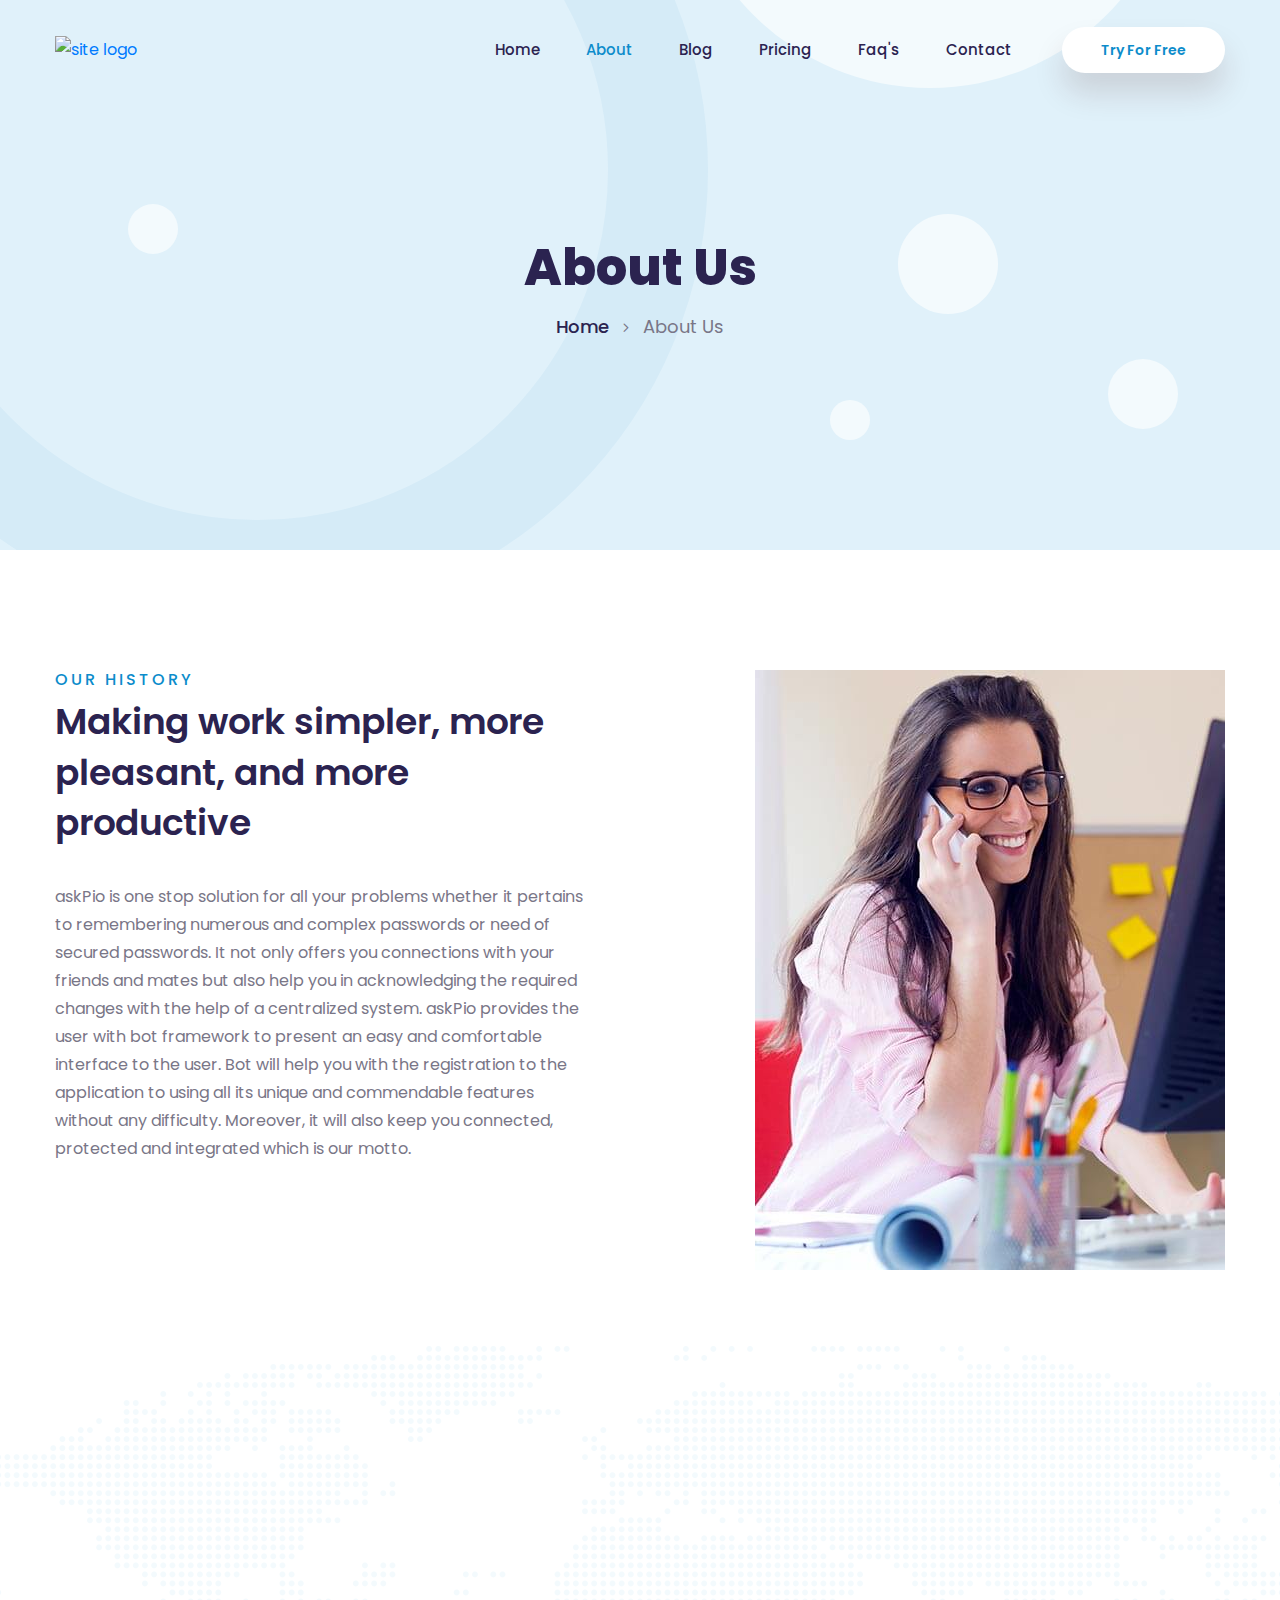
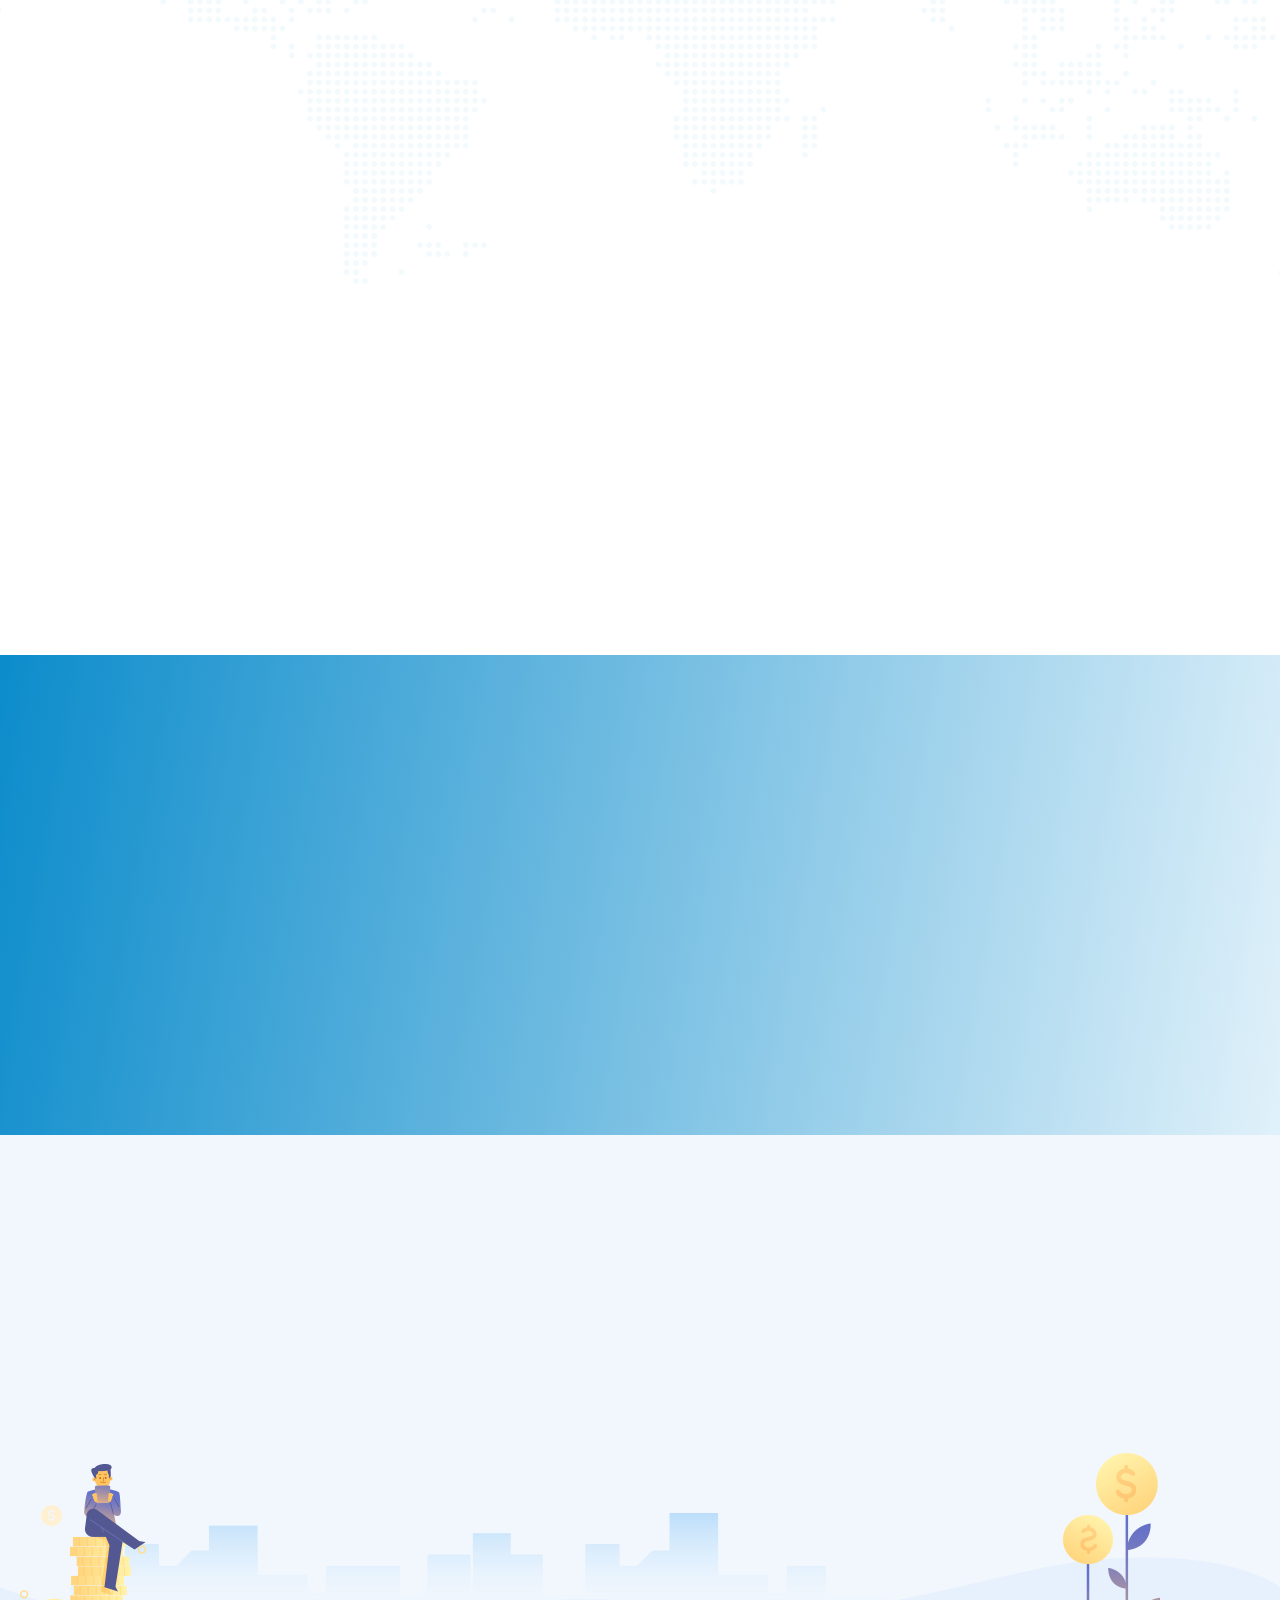
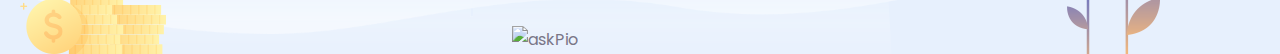
==== about.html @ 8bc13e32 "about page changes" ====
<!DOCTYPE html>
<html lang="en">

<head>
    <meta charset="UTF-8">
    <meta http-equiv="X-UA-Compatible" content="IE=edge">
    <meta name="viewport" content="width=device-width,initial-scale=1,minimum-scale=1,maximum-scale=1">
    <title>askPio  About Us</title>
    <link rel="apple-touch-icon" sizes="57x57" href="https://content.askpio.com/favicon/apple-icon.png">
    <link rel="icon" type="image/png" sizes="192x192" href="https://content.askpio.com/favicon/android-icon-192x192.png">
    <link rel="icon" type="image/png" sizes="32x32" href="https://content.askpio.com/favicon/favicon-32x32.png">
    <link rel="icon" type="image/png" sizes="16x16" href="https://content.askpio.com/favicon/favicon-16x16.png">
    <link rel="stylesheet" href="assets/css/bootstrap.min.css" type="text/css">
    <link rel="stylesheet" href="assets/css/all.min.css" type="text/css">
    <link rel="stylesheet" href="assets/css/swiper.min.css" type="text/css">
    <link rel="stylesheet" href="assets/css/animate.css" type="text/css">
    <link rel="stylesheet" href="assets/css/elegant-icons.min.css" type="text/css">
    <link rel="stylesheet" href="assets/css/simple-line-icons.css" type="text/css">
    <link rel="stylesheet" href="assets/css/app.css" type="text/css">
    <link href="https://fonts.googleapis.com/css?family=Poppins:300,400,500,600,700,800" rel="stylesheet">
</head>

<body id="home-version-1" class="home-version-1" data-style="default"><a href="#main_content" data-type="section-switch" class="return-to-top"><i class="fa fa-chevron-up"></i></a>
    <div class="page-loader">
        <div class="loader">
            <div class="blobs">
                <div class="blob-center"></div>
                <div class="blob"></div>
                <div class="blob"></div>
                <div class="blob"></div>
                <div class="blob"></div>
                <div class="blob"></div>
                <div class="blob"></div>
            </div>
            <svg xmlns="http://www.w3.org/2000/svg" version="1.1">
                <defs>
                    <filter id="goo">
                        <feGaussianBlur in="SourceGraphic" stdDeviation="10" result="blur" />
                        <feColorMatrix in="blur" values="1 0 0 0 0  0 1 0 0 0  0 0 1 0 0  0 0 0 18 -7" result="goo" />
                        <feBlend in="SourceGraphic" in2="goo" />
                    </filter>
                </defs>
            </svg>
        </div>
    </div>
    <div id="main_content">
        <header class="site-header header-dark header_trans-fixed" data-top="992">
            <div class="container">
                <div class="header-inner">
                    <div class="site-mobile-logo">
                        <a href="index.html" class="logo"><img src="https://content.askpio.com/logo/askpio-logo.svg" alt="site logo" class="main-logo"> <img src="https://content.askpio.com/logo/askpio-logo.svg" alt="site logo" class="sticky-logo"></a>
                    </div>
                    <div class="toggle-menu"><span class="bar"></span> <span class="bar"></span> <span class="bar"></span></div>
                    <nav class="site-nav nav-dark">
                        <div class="close-menu"><span>Close</span> <i class="ei ei-icon_close"></i></div>
                        <div class="site-logo">
                            <a href="index.html" class="logo"><img src="https://content.askpio.com/logo/askpio-logo.svg" alt="site logo" class="main-logo"> <img src="https://content.askpio.com/logo/askpio-logo.svg" alt="site logo" class="sticky-logo"></a>
                        </div>
                        <div class="menu-wrapper" data-top="992">
                            <ul class="site-main-menu">                                
                                <li><a href="index.html">Home</a></li>
                                <li><a href="about.html">About</a></li>
                                <li><a href="https://blog.askpio.com/" target="_blank">Blog</a></li>
                                <li><a href="https://app.askpio.com/account/select-edition" target="_blank">Pricing</a></li>
                                <li><a href="faq.html">Faq's</a></li>
                                <li><a href="contact.html">Contact</a></li>
                            </ul>
                            <div class="nav-right"><a href="https://app.askpio.com/account/select-edition" class="nav-btn">Try For Free</a></div>
                        </div>
                    </nav>
                </div>
            </div>
        </header>
        <section class="page-banner">
            <div class="container">
                <div class="page-title-wrapper">
                    <h1 class="page-title">About Us</h1>
                    <ul class="bradcurmed">
                        <li><a href="index.html" rel="noopener noreferrer">Home</a></li>
                        <li>About Us</li>
                    </ul>
                </div>
            </div>
            <svg class="circle" data-parallax='{"x" : -200}' xmlns="http://www.w3.org/2000/svg" xmlns:xlink="http://www.w3.org/1999/xlink" width="950px" height="950px">
                <path fill-rule="evenodd" stroke="rgb(12,140,203)" stroke-width="100px" stroke-linecap="butt" stroke-linejoin="miter" opacity="0.051" fill="none" d="M450.000,50.000 C670.914,50.000 850.000,229.086 850.000,450.000 C850.000,670.914 670.914,850.000 450.000,850.000 C229.086,850.000 50.000,670.914 50.000,450.000 C50.000,229.086 229.086,50.000 450.000,50.000 Z" />
            </svg>
            <ul class="animate-ball">
                <li class="ball"></li>
                <li class="ball"></li>
                <li class="ball"></li>
                <li class="ball"></li>
                <li class="ball"></li>
            </ul>
        </section>
        <section class="about">
            <div class="container">
                <div class="row">
                    <div class="col-lg-7">
                        <div class="about-content">
                            <div class="section-title">
                                <h3 class="sub-title wow pixFadeUp">Our History</h3>
                                <h2 class="title wow pixFadeUp" data-wow-delay="0.3s">Making work simpler, more pleasant, and more productive</h2></div>
                            <p class="description wow pixFadeUp" data-wow-delay="0.4s">askPio is one stop solution for all your problems whether it pertains to remembering numerous and complex passwords or need of secured passwords. It not only offers you connections with your friends and mates but also help you in acknowledging the required changes with the help of a centralized system.
                                askPio provides the user with bot framework to present an easy and comfortable interface to the user. Bot will help you with the registration to the application to using all its unique and commendable features without any difficulty. Moreover, it will also keep you connected, protected and integrated which is our motto. </p>
                        </div>
                    </div>
                    <div class="col-lg-5">
                        <div class="about-thumb wow pixFadeRight" data-wow-delay="0.6s"><img src="assets/img/jpg/about1.jpg" alt="about"></div>
                    </div>
                </div>
            </div>
        </section>
        <section class="countup">
            <div class="bg-map" data-bg-image="assets/img/png/map2.png"></div>
            <div class="container">
                <div class="section-title text-center">
                    <h3 class="sub-title wow pixFadeUp">Fun Facts</h3>
                    <h2 class="title wow pixFadeUp" data-wow-delay="0.2s">We Always try to Understand<br>Users expectation</h2></div>
                <div class="countup-wrapper">
                    <div class="row">
                        <div class="col-lg-3 col-md-6 col-sm-6">
                            <div class="fun-fact wow pixFadeUp" data-wow-delay="0.3s">
                                <div class="counter">
                                    <h4 class="count" data-counter="14">14</h4><span>K+</span></div>
                                <p>Total Download</p>
                            </div>
                        </div>
                        <div class="col-lg-3 col-md-6 col-sm-6">
                            <div class="fun-fact color-two wow pixFadeUp" data-wow-delay="0.5s">
                                <div class="counter">
                                    <h4 class="count" data-counter="13">13</h4><span>M+</span></div>
                                <p>Total Download</p>
                            </div>
                        </div>
                        <div class="col-lg-3 col-md-6 col-sm-6">
                            <div class="fun-fact color-three wow pixFadeUp" data-wow-delay="0.7s">
                                <div class="counter">
                                    <h4 class="count" data-counter="244">244</h4><span>+</span></div>
                                <p>Total Download</p>
                            </div>
                        </div>
                        <div class="col-lg-3 col-md-6 col-sm-6">
                            <div class="fun-fact color-four wow pixFadeUp" data-wow-delay="0.9s">
                                <div class="counter">
                                    <h4 class="count" data-counter="53">53</h4><span>M+</span></div>
                                <p>Total Download</p>
                            </div>
                        </div>
                    </div>
                </div>
                <div class="button-container text-center wow pixFadeUp" data-wow-delay="0.3s"><a href="#" class="pix-btn btn-outline">See All Review</a></div>
            </div>
        </section>
        <section class="brand-logo-ab">
            <div class="section-small text-center">
                <h2 class="title wow pixFadeUp">Trusted Over 2500+ Companies</h2></div>
            <div class="container">
                <div class="swiper-container logo-carousel wow pixFadeUp" id="logo-carousel" data-perpage="6" data-breakpoints='{"1024": {"slidesPerView": 4}, "768": {"slidesPerView": 4}, "620": {"slidesPerView": 3}}'>
                    <div class="swiper-wrapper">
                        <div class="swiper-slide">
                            <div class="brand-logo"><img src="assets/img/png/r1.png" alt="brand"></div>
                        </div>
                        <div class="swiper-slide">
                            <div class="brand-logo"><img src="assets/img/png/r2.png" alt="brand"></div>
                        </div>
                        <div class="swiper-slide">
                            <div class="brand-logo"><img src="assets/img/png/r3.png" alt="brand"></div>
                        </div>
                        <div class="swiper-slide">
                            <div class="brand-logo"><img src="assets/img/png/r4.png" alt="brand"></div>
                        </div>
                        <div class="swiper-slide">
                            <div class="brand-logo"><img src="assets/img/png/r5.png" alt="brand"></div>
                        </div>
                        <div class="swiper-slide">
                            <div class="brand-logo"><img src="assets/img/png/r6.png" alt="brand"></div>
                        </div>
                    </div>
                </div>
            </div>
        </section>
        <section class="newsletter-two" id="newsletter">
           <div class="container">
              <div class="newsletter-content-two text-center wow pixFadeUp">
                 <h2 class="title">Newsletter</h2>
                 <p class="description">Subscribe to our newsletter and never miss story from us!</p>
              </div>
              <form action="#" method="post" class="newsletter-form-two wow pixFadeUp" data-pixsaas="newsletter-subscribe">
                 <div class="newsletter-inner"><input type="email" name="email" class="form-control" id="newsletter-form-email" placeholder="Enter your Email" required> <button type="submit" name="submit" id="newsletter-submit" class="newsletter-submit"><span>Subscribe Now!</span> <i class="fas fa-spinner fa-spin"></i></button></div>
                 <div class="clearfix"></div>
                 <div class="form-result alert">
                    <div class="content"></div>
                 </div>
              </form>
           </div>
           <div class="scroll-circle wow pixFadeUp"><img src="assets/img/png/circle12.png" data-parallax='{"y" : -230}' alt="circle6"></div>
        </section>
        <footer id="footer" class="footer-askpio-service">
           <div class="container">
              <div class="footer-inner wow pixFadeUp">
                 <div class="row">
                    <div class="col-lg-4 col-md-6">
                       <div class="widget footer-widget">
                          <a href="index.html" class="footer-logo"><img src="https://content.askpio.com/logo/askpio-logo.svg" alt="askPio"></a><a href="mailto:info@askPio.com" target="_blank" class="email-info"><span><i class="ei ei-icon_mail_alt"></i>info@askPio.com</span></a>
                          <p class="copyright-text">© 2020 All Rights Reserved Design<br>by <a href="https://www.vineforce.com/" target="blank">Vineforce</a></p>
                          <ul class="footer-social-link">
                             <li><a href="https://www.facebook.com/Askpio-111337873538011" target="_blank"><i class="fab fa-facebook-f"></i></a></li>
                             <li><a href="https://twitter.com/AskPio" target="_blank"><i class="fab fa-twitter"></i></a></li>
                             <!-- <li><a href="#" target="_blank"><i class="fab fa-youtube"></i></a></li> -->
                          </ul>
                       </div>
                    </div>
                    <div class="col-lg-2 col-md-6">
                       <div class="widget footer-widget">
                          <h3 class="widget-title">About Us</h3>
                          <ul class="footer-menu">
                             <li><a href="about.html">About</a></li>
                             <li><a href="contact.html">Contact Us</a></li>
                          </ul>
                       </div>
                    </div>
                    <div class="col-lg-3 col-md-6">
                       <div class="widget footer-widget">
                          <h3 class="widget-title">Solution</h3>
                          <ul class="footer-menu">
                             <li><a href="faq.html">FAQ's</a></li>
                             <li><a href="https://blog.askpio.com/" target="_blank">Blog</a></li>
                          </ul>
                       </div>
                    </div>
                    <div class="col-lg-3 col-md-6">
                       <div class="widget footer-widget">
                          <h3 class="widget-title">Help</h3>
                          <ul class="footer-menu">
                             <li><a href="https://app.askpio.com/account/select-edition" target="_blank">Pricing</a></li>
                             <li><a href="https://app.askpio.com/account/login" target="_blank">Login</a></li>
                          </ul>
                       </div>
                    </div>
                 </div>
              </div>
           </div>
           <div class="footer-bottom-element">
              <ul class="shape-element">
                 <li><img src="assets/img/png/footer1.png" alt="askPio"></li>
                 <li><img src="assets/img/png/footer7.png" alt="askPio"></li>
                 <li><img src="assets/img/png/footer2.png" alt="askPio"></li>
                 <li><img src="https://app.askpio.com/assets/common/images/login-images/right-standing.png" class="w-70" alt="askPio"></li>
                 <li><img src="assets/img/png/footer5.png" alt="askPio"></li>
                 <li><img src="assets/img/png/footer6.png" alt="askPio"></li>
              </ul>
           </div>
        </footer>
    </div>
    <script src="assets/js/jquery.min.js"></script>
    <script src="assets/js/bootstrap.min.js"></script>
    <script src="assets/js/swiper.min.js"></script>
    <script src="assets/js/jquery.appear.js"></script>
    <script src="assets/js/wow.min.js"></script>
    <script src="assets/js/countUp.min.js"></script>
    <script src="assets/js/isotope.pkgd.min.js"></script>
    <script src="assets/js/header.js"></script>
    <script src="assets/js/app.js"></script>
</body>

</html>
---- assets/css/elegant-icons.min.css ----
@font-face{font-family:'ElegantIcons';src:url('../fonts/ElegantIcons746c.eot?d918s8');src:url('../fonts/ElegantIconsd41d.eot?#iefixd918s8') format('embedded-opentype'),url('../fonts/ElegantIcons746c.woff?d918s8') format('woff'),url('../fonts/ElegantIcons746c.ttf?d918s8') format('truetype'),url('../fonts/ElegantIcons746c.svg?d918s8##icomoon') format('svg');font-weight:normal;font-style:normal}.ei{font-family:"ElegantIcons";font-style:normal;font-variant:normal;font-weight:normal;line-height:1;speak:none;text-transform:none}.ei-arrow_up::before,.ei-icon_arrow_up::before{content:'\21'}.ei-arrow_down::before,.ei-icon_arrow_down::before{content:'\22'}.ei-arrow_left::before,.ei-icon_arrow_left::before{content:'\23'}.ei-arrow_right::before,.ei-icon_arrow_right::before{content:'\24'}.ei-arrow_left-up::before,.ei-icon_arrow_left-up::before{content:'\25'}.ei-arrow_right-up::before,.ei-icon_arrow_right-up::before{content:'\26'}.ei-arrow_right-down::before,.ei-icon_arrow_right-down::before{content:'\27'}.ei-arrow_left-down::before,.ei-icon_arrow_left-down::before{content:'\28'}.ei-arrow-up-down::before,.ei-icon_arrow-up-down::before{content:'\29'}.ei-arrow_up-down_alt::before,.ei-icon_arrow_up-down_alt::before{content:'\2a'}.ei-arrow_left-right_alt::before,.ei-icon_arrow_left-right_alt::before{content:'\2b'}.ei-arrow_left-right::before,.ei-icon_arrow_left-right::before{content:'\2c'}.ei-arrow_expand_alt2::before,.ei-icon_arrow_expand_alt2::before{content:'\2d'}.ei-arrow_expand_alt::before,.ei-icon_arrow_expand_alt::before{content:'\2e'}.ei-arrow_condense::before,.ei-icon_arrow_condense::before{content:'\2f'}.ei-arrow_expand::before,.ei-icon_arrow_expand::before{content:'\30'}.ei-arrow_move::before,.ei-icon_arrow_move::before{content:'\31'}.ei-arrow_carrot-up::before,.ei-icon_arrow_carrot-up::before{content:'\32'}.ei-arrow_carrot-down::before,.ei-icon_arrow_carrot-down::before{content:'\33'}.ei-arrow_carrot-left::before,.ei-icon_arrow_carrot-left::before{content:'\34'}.ei-arrow_carrot-right::before,.ei-icon_arrow_carrot-right::before{content:'\35'}.ei-arrow_carrot-2up::before,.ei-icon_arrow_carrot-2up::before{content:'\36'}.ei-arrow_carrot-2down::before,.ei-icon_arrow_carrot-2down::before{content:'\37'}.ei-arrow_carrot-2left::before,.ei-icon_arrow_carrot-2left::before{content:'\38'}.ei-arrow_carrot-2right::before,.ei-icon_arrow_carrot-2right::before{content:'\39'}.ei-arrow_carrot-up_alt2::before,.ei-icon_arrow_carrot-up_alt2::before{content:'\3a'}.ei-arrow_carrot-down_alt2::before,.ei-icon_arrow_carrot-down_alt2::before{content:'\3b'}.ei-arrow_carrot-left_alt2::before,.ei-icon_arrow_carrot-left_alt2::before{content:'\3c'}.ei-arrow_carrot-right_alt2::before,.ei-icon_arrow_carrot-right_alt2::before{content:'\3d'}.ei-arrow_carrot-2up_alt2::before,.ei-icon_arrow_carrot-2up_alt2::before{content:'\3e'}.ei-arrow_carrot-2down_alt2::before,.ei-icon_arrow_carrot-2down_alt2::before{content:'\3f'}.ei-arrow_carrot-2left_alt2::before,.ei-icon_arrow_carrot-2left_alt2::before{content:'\40'}.ei-arrow_carrot-2right_alt2::before,.ei-icon_arrow_carrot-2right_alt2::before{content:'\41'}.ei-arrow_triangle-up::before,.ei-icon_arrow_triangle-up::before{content:'\42'}.ei-arrow_triangle-down::before,.ei-icon_arrow_triangle-down::before{content:'\43'}.ei-arrow_triangle-left::before,.ei-icon_arrow_triangle-left::before{content:'\44'}.ei-arrow_triangle-right::before,.ei-icon_arrow_triangle-right::before{content:'\45'}.ei-arrow_triangle-up_alt2::before,.ei-icon_arrow_triangle-up_alt2::before{content:'\46'}.ei-arrow_triangle-down_alt2::before,.ei-icon_arrow_triangle-down_alt2::before{content:'\47'}.ei-arrow_triangle-left_alt2::before,.ei-icon_arrow_triangle-left_alt2::before{content:'\48'}.ei-arrow_triangle-right_alt2::before,.ei-icon_arrow_triangle-right_alt2::before{content:'\49'}.ei-arrow_back::before,.ei-icon_arrow_back::before{content:'\4a'}.ei-minus-06::before,.ei-icon_minus-06::before{content:'\4b'}.ei-plus::before,.ei-icon_plus::before{content:'\4c'}.ei-close::before,.ei-icon_close::before{content:'\4d'}.ei-check::before,.ei-icon_check::before{content:'\4e'}.ei-minus_alt2::before,.ei-icon_minus_alt2::before{content:'\4f'}.ei-plus_alt2::before,.ei-icon_plus_alt2::before{content:'\50'}.ei-close_alt2::before,.ei-icon_close_alt2::before{content:'\51'}.ei-check_alt2::before,.ei-icon_check_alt2::before{content:'\52'}.ei-zoom-out_alt::before,.ei-icon_zoom-out_alt::before{content:'\53'}.ei-zoom-in_alt::before,.ei-icon_zoom-in_alt::before{content:'\54'}.ei-search::before,.ei-icon_search::before{content:'\55'}.ei-box-empty::before,.ei-icon_box-empty::before{content:'\56'}.ei-box-selected::before,.ei-icon_box-selected::before{content:'\57'}.ei-minus-box::before,.ei-icon_minus-box::before{content:'\58'}.ei-plus-box::before,.ei-icon_plus-box::before{content:'\59'}.ei-box-checked::before,.ei-icon_box-checked::before{content:'\5a'}.ei-circle-empty::before,.ei-icon_circle-empty::before{content:'\5b'}.ei-circle-slelected::before,.ei-icon_circle-slelected::before{content:'\5c'}.ei-circle-selected::before,.ei-icon_circle-selected::before{content:'\5c'}.ei-stop_alt2::before,.ei-icon_stop_alt2::before{content:'\5d'}.ei-stop::before,.ei-icon_stop::before{content:'\5e'}.ei-pause_alt2::before,.ei-icon_pause_alt2::before{content:'\5f'}.ei-pause::before,.ei-icon_pause::before{content:'\60'}.ei-menu::before,.ei-icon_menu::before{content:'\61'}.ei-menu-square_alt2::before,.ei-icon_menu-square_alt2::before{content:'\62'}.ei-menu-circle_alt2::before,.ei-icon_menu-circle_alt2::before{content:'\63'}.ei-ul::before,.ei-icon_ul::before{content:'\64'}.ei-ol::before,.ei-icon_ol::before{content:'\65'}.ei-adjust-horiz::before,.ei-icon_adjust-horiz::before{content:'\66'}.ei-adjust-vert::before,.ei-icon_adjust-vert::before{content:'\67'}.ei-document_alt::before,.ei-icon_document_alt::before{content:'\68'}.ei-documents_alt::before,.ei-icon_documents_alt::before{content:'\69'}.ei-pencil::before,.ei-icon_pencil::before{content:'\6a'}.ei-pencil-edit_alt::before,.ei-icon_pencil-edit_alt::before{content:'\6b'}.ei-pencil-edit::before,.ei-icon_pencil-edit::before{content:'\6c'}.ei-folder-alt::before,.ei-icon_folder-alt::before{content:'\6d'}.ei-folder-open_alt::before,.ei-icon_folder-open_alt::before{content:'\6e'}.ei-folder-add_alt::before,.ei-icon_folder-add_alt::before{content:'\6f'}.ei-info_alt::before,.ei-icon_info_alt::before{content:'\70'}.ei-error-oct_alt::before,.ei-icon_error-oct_alt::before{content:'\71'}.ei-error-circle_alt::before,.ei-icon_error-circle_alt::before{content:'\72'}.ei-error-triangle_alt::before,.ei-icon_error-triangle_alt::before{content:'\73'}.ei-question_alt2::before,.ei-icon_question_alt2::before{content:'\74'}.ei-question::before,.ei-icon_question::before{content:'\75'}.ei-comment_alt::before,.ei-icon_comment_alt::before{content:'\76'}.ei-chat_alt::before,.ei-icon_chat_alt::before{content:'\77'}.ei-vol-mute_alt::before,.ei-icon_vol-mute_alt::before{content:'\78'}.ei-volume-low_alt::before,.ei-icon_volume-low_alt::before{content:'\79'}.ei-volume-high_alt::before,.ei-icon_volume-high_alt::before{content:'\7a'}.ei-quotations::before,.ei-icon_quotations::before{content:'\7b'}.ei-quotations_alt2::before,.ei-icon_quotations_alt2::before{content:'\7c'}.ei-clock_alt::before,.ei-icon_clock_alt::before{content:'\7d'}.ei-lock_alt::before,.ei-icon_lock_alt::before{content:'\7e'}.ei-lock-open_alt::before,.ei-icon_lock-open_alt::before{content:'\e000'}.ei-key_alt::before,.ei-icon_key_alt::before{content:'\e001'}.ei-cloud_alt::before,.ei-icon_cloud_alt::before{content:'\e002'}.ei-cloud-upload_alt::before,.ei-icon_cloud-upload_alt::before{content:'\e003'}.ei-cloud-download_alt::before,.ei-icon_cloud-download_alt::before{content:'\e004'}.ei-image::before,.ei-icon_image::before{content:'\e005'}.ei-images::before,.ei-icon_images::before{content:'\e006'}.ei-lightbulb_alt::before,.ei-icon_lightbulb_alt::before{content:'\e007'}.ei-gift_alt::before,.ei-icon_gift_alt::before{content:'\e008'}.ei-house_alt::before,.ei-icon_house_alt::before{content:'\e009'}.ei-genius::before,.ei-icon_genius::before{content:'\e00a'}.ei-mobile::before,.ei-icon_mobile::before{content:'\e00b'}.ei-tablet::before,.ei-icon_tablet::before{content:'\e00c'}.ei-laptop::before,.ei-icon_laptop::before{content:'\e00d'}.ei-desktop::before,.ei-icon_desktop::before{content:'\e00e'}.ei-camera_alt::before,.ei-icon_camera_alt::before{content:'\e00f'}.ei-mail_alt::before,.ei-icon_mail_alt::before{content:'\e010'}.ei-cone_alt::before,.ei-icon_cone_alt::before{content:'\e011'}.ei-ribbon_alt::before,.ei-icon_ribbon_alt::before{content:'\e012'}.ei-bag_alt::before,.ei-icon_bag_alt::before{content:'\e013'}.ei-creditcard::before,.ei-icon_creditcard::before{content:'\e014'}.ei-cart_alt::before,.ei-icon_cart_alt::before{content:'\e015'}.ei-paperclip::before,.ei-icon_paperclip::before{content:'\e016'}.ei-tag_alt::before,.ei-icon_tag_alt::before{content:'\e017'}.ei-tags_alt::before,.ei-icon_tags_alt::before{content:'\e018'}.ei-trash_alt::before,.ei-icon_trash_alt::before{content:'\e019'}.ei-cursor_alt::before,.ei-icon_cursor_alt::before{content:'\e01a'}.ei-mic_alt::before,.ei-icon_mic_alt::before{content:'\e01b'}.ei-compass_alt::before,.ei-icon_compass_alt::before{content:'\e01c'}.ei-pin_alt::before,.ei-icon_pin_alt::before{content:'\e01d'}.ei-pushpin_alt::before,.ei-icon_pushpin_alt::before{content:'\e01e'}.ei-map_alt::before,.ei-icon_map_alt::before{content:'\e01f'}.ei-drawer_alt::before,.ei-icon_drawer_alt::before{content:'\e020'}.ei-toolbox_alt::before,.ei-icon_toolbox_alt::before{content:'\e021'}.ei-book_alt::before,.ei-icon_book_alt::before{content:'\e022'}.ei-calendar::before,.ei-icon_calendar::before{content:'\e023'}.ei-film::before,.ei-icon_film::before{content:'\e024'}.ei-table::before,.ei-icon_table::before{content:'\e025'}.ei-contacts_alt::before,.ei-icon_contacts_alt::before{content:'\e026'}.ei-headphones::before,.ei-icon_headphones::before{content:'\e027'}.ei-lifesaver::before,.ei-icon_lifesaver::before{content:'\e028'}.ei-piechart::before,.ei-icon_piechart::before{content:'\e029'}.ei-refresh::before,.ei-icon_refresh::before{content:'\e02a'}.ei-link_alt::before,.ei-icon_link_alt::before{content:'\e02b'}.ei-link::before,.ei-icon_link::before{content:'\e02c'}.ei-loading::before,.ei-icon_loading::before{content:'\e02d'}.ei-blocked::before,.ei-icon_blocked::before{content:'\e02e'}.ei-archive_alt::before,.ei-icon_archive_alt::before{content:'\e02f'}.ei-heart_alt::before,.ei-icon_heart_alt::before{content:'\e030'}.ei-star_alt::before,.ei-icon_star_alt::before{content:'\e031'}.ei-star-half_alt::before,.ei-icon_star-half_alt::before{content:'\e032'}.ei-star::before,.ei-icon_star::before{content:'\e033'}.ei-star-half::before,.ei-icon_star-half::before{content:'\e034'}.ei-tools::before,.ei-icon_tools::before{content:'\e035'}.ei-tool::before,.ei-icon_tool::before{content:'\e036'}.ei-cog::before,.ei-icon_cog::before{content:'\e037'}.ei-cogs::before,.ei-icon_cogs::before{content:'\e038'}.ei-arrow_up_alt::before,.ei-icon_arrow_up_alt::before{content:'\e039'}.ei-arrow_down_alt::before,.ei-icon_arrow_down_alt::before{content:'\e03a'}.ei-arrow_left_alt::before,.ei-icon_arrow_left_alt::before{content:'\e03b'}.ei-arrow_right_alt::before,.ei-icon_arrow_right_alt::before{content:'\e03c'}.ei-arrow_left-up_alt::before,.ei-icon_arrow_left-up_alt::before{content:'\e03d'}.ei-arrow_right-up_alt::before,.ei-icon_arrow_right-up_alt::before{content:'\e03e'}.ei-arrow_right-down_alt::before,.ei-icon_arrow_right-down_alt::before{content:'\e03f'}.ei-arrow_left-down_alt::before,.ei-icon_arrow_left-down_alt::before{content:'\e040'}.ei-arrow_condense_alt::before,.ei-icon_arrow_condense_alt::before{content:'\e041'}.ei-arrow_expand_alt3::before,.ei-icon_arrow_expand_alt3::before{content:'\e042'}.ei-arrow_carrot_up_alt::before,.ei-icon_arrow_carrot_up_alt::before{content:'\e043'}.ei-arrow_carrot-down_alt::before,.ei-icon_arrow_carrot-down_alt::before{content:'\e044'}.ei-arrow_carrot-left_alt::before,.ei-icon_arrow_carrot-left_alt::before{content:'\e045'}.ei-arrow_carrot-right_alt::before,.ei-icon_arrow_carrot-right_alt::before{content:'\e046'}.ei-arrow_carrot-2up_alt::before,.ei-icon_arrow_carrot-2up_alt::before{content:'\e047'}.ei-arrow_carrot-2dwnn_alt::before,.ei-icon_arrow_carrot-2dwnn_alt::before{content:'\e048'}.ei-arrow_carrot-2left_alt::before,.ei-icon_arrow_carrot-2left_alt::before{content:'\e049'}.ei-arrow_carrot-2right_alt::before,.ei-icon_arrow_carrot-2right_alt::before{content:'\e04a'}.ei-arrow_triangle-up_alt::before,.ei-icon_arrow_triangle-up_alt::before{content:'\e04b'}.ei-arrow_triangle-down_alt::before,.ei-icon_arrow_triangle-down_alt::before{content:'\e04c'}.ei-arrow_triangle-left_alt::before,.ei-icon_arrow_triangle-left_alt::before{content:'\e04d'}.ei-arrow_triangle-right_alt::before,.ei-icon_arrow_triangle-right_alt::before{content:'\e04e'}.ei-minus_alt::before,.ei-icon_minus_alt::before{content:'\e04f'}.ei-plus_alt::before,.ei-icon_plus_alt::before{content:'\e050'}.ei-close_alt::before,.ei-icon_close_alt::before{content:'\e051'}.ei-check_alt::before,.ei-icon_check_alt::before{content:'\e052'}.ei-zoom-out::before,.ei-icon_zoom-out::before{content:'\e053'}.ei-zoom-in::before,.ei-icon_zoom-in::before{content:'\e054'}.ei-stop_alt::before,.ei-icon_stop_alt::before{content:'\e055'}.ei-menu-square_alt::before,.ei-icon_menu-square_alt::before{content:'\e056'}.ei-menu-circle_alt::before,.ei-icon_menu-circle_alt::before{content:'\e057'}.ei-document::before,.ei-icon_document::before{content:'\e058'}.ei-documents::before,.ei-icon_documents::before{content:'\e059'}.ei-pencil_alt::before,.ei-icon_pencil_alt::before{content:'\e05a'}.ei-folder::before,.ei-icon_folder::before{content:'\e05b'}.ei-folder-open::before,.ei-icon_folder-open::before{content:'\e05c'}.ei-folder-add::before,.ei-icon_folder-add::before{content:'\e05d'}.ei-folder_upload::before,.ei-icon_folder_upload::before{content:'\e05e'}.ei-folder_download::before,.ei-icon_folder_download::before{content:'\e05f'}.ei-info::before,.ei-icon_info::before{content:'\e060'}.ei-error-circle::before,.ei-icon_error-circle::before{content:'\e061'}.ei-error-oct::before,.ei-icon_error-oct::before{content:'\e062'}.ei-error-triangle::before,.ei-icon_error-triangle::before{content:'\e063'}.ei-question_alt::before,.ei-icon_question_alt::before{content:'\e064'}.ei-comment::before,.ei-icon_comment::before{content:'\e065'}.ei-chat::before,.ei-icon_chat::before{content:'\e066'}.ei-vol-mute::before,.ei-icon_vol-mute::before{content:'\e067'}.ei-volume-low::before,.ei-icon_volume-low::before{content:'\e068'}.ei-volume-high::before,.ei-icon_volume-high::before{content:'\e069'}.ei-quotations_alt::before,.ei-icon_quotations_alt::before{content:'\e06a'}.ei-clock::before,.ei-icon_clock::before{content:'\e06b'}.ei-lock::before,.ei-icon_lock::before{content:'\e06c'}.ei-lock-open::before,.ei-icon_lock-open::before{content:'\e06d'}.ei-key::before,.ei-icon_key::before{content:'\e06e'}.ei-cloud::before,.ei-icon_cloud::before{content:'\e06f'}.ei-cloud-upload::before,.ei-icon_cloud-upload::before{content:'\e070'}.ei-cloud-download::before,.ei-icon_cloud-download::before{content:'\e071'}.ei-lightbulb::before,.ei-icon_lightbulb::before{content:'\e072'}.ei-gift::before,.ei-icon_gift::before{content:'\e073'}.ei-house::before,.ei-icon_house::before{content:'\e074'}.ei-camera::before,.ei-icon_camera::before{content:'\e075'}.ei-mail::before,.ei-icon_mail::before{content:'\e076'}.ei-cone::before,.ei-icon_cone::before{content:'\e077'}.ei-ribbon::before,.ei-icon_ribbon::before{content:'\e078'}.ei-bag::before,.ei-icon_bag::before{content:'\e079'}.ei-cart::before,.ei-icon_cart::before{content:'\e07a'}.ei-tag::before,.ei-icon_tag::before{content:'\e07b'}.ei-tags::before,.ei-icon_tags::before{content:'\e07c'}.ei-trash::before,.ei-icon_trash::before{content:'\e07d'}.ei-cursor::before,.ei-icon_cursor::before{content:'\e07e'}.ei-mic::before,.ei-icon_mic::before{content:'\e07f'}.ei-compass::before,.ei-icon_compass::before{content:'\e080'}.ei-pin::before,.ei-icon_pin::before{content:'\e081'}.ei-pushpin::before,.ei-icon_pushpin::before{content:'\e082'}.ei-map::before,.ei-icon_map::before{content:'\e083'}.ei-drawer::before,.ei-icon_drawer::before{content:'\e084'}.ei-toolbox::before,.ei-icon_toolbox::before{content:'\e085'}.ei-book::before,.ei-icon_book::before{content:'\e086'}.ei-contacts::before,.ei-icon_contacts::before{content:'\e087'}.ei-archive::before,.ei-icon_archive::before{content:'\e088'}.ei-heart::before,.ei-icon_heart::before{content:'\e089'}.ei-profile::before,.ei-icon_profile::before{content:'\e08a'}.ei-group::before,.ei-icon_group::before{content:'\e08b'}.ei-grid-2x2::before,.ei-icon_grid-2x2::before{content:'\e08c'}.ei-grid-3x3::before,.ei-icon_grid-3x3::before{content:'\e08d'}.ei-music::before,.ei-icon_music::before{content:'\e08e'}.ei-pause_alt::before,.ei-icon_pause_alt::before{content:'\e08f'}.ei-phone::before,.ei-icon_phone::before{content:'\e090'}.ei-upload::before,.ei-icon_upload::before{content:'\e091'}.ei-download::before,.ei-icon_download::before{content:'\e092'}.ei-social_facebook::before,.ei-icon_social_facebook::before{content:'\e093'}.ei-social_twitter::before,.ei-icon_social_twitter::before{content:'\e094'}.ei-social_pinterest::before,.ei-icon_social_pinterest::before{content:'\e095'}.ei-social_googleplus::before,.ei-icon_social_googleplus::before{content:'\e096'}.ei-social_tumblr::before,.ei-icon_social_tumblr::before{content:'\e097'}.ei-social_tumbleupon::before,.ei-icon_social_tumbleupon::before{content:'\e098'}.ei-social_wordpress::before,.ei-icon_social_wordpress::before{content:'\e099'}.ei-social_instagram::before,.ei-icon_social_instagram::before{content:'\e09a'}.ei-social_dribbble::before,.ei-icon_social_dribbble::before{content:'\e09b'}.ei-social_vimeo::before,.ei-icon_social_vimeo::before{content:'\e09c'}.ei-social_linkedin::before,.ei-icon_social_linkedin::before{content:'\e09d'}.ei-social_rss::before,.ei-icon_social_rss::before{content:'\e09e'}.ei-social_deviantart::before,.ei-icon_social_deviantart::before{content:'\e09f'}.ei-social_share::before,.ei-icon_social_share::before{content:'\e0a0'}.ei-social_myspace::before,.ei-icon_social_myspace::before{content:'\e0a1'}.ei-social_skype::before,.ei-icon_social_skype::before{content:'\e0a2'}.ei-social_youtube::before,.ei-icon_social_youtube::before{content:'\e0a3'}.ei-social_picassa::before,.ei-icon_social_picassa::before{content:'\e0a4'}.ei-social_googledrive::before,.ei-icon_social_googledrive::before{content:'\e0a5'}.ei-social_flickr::before,.ei-icon_social_flickr::before{content:'\e0a6'}.ei-social_blogger::before,.ei-icon_social_blogger::before{content:'\e0a7'}.ei-social_spotify::before,.ei-icon_social_spotify::before{content:'\e0a8'}.ei-social_delicious::before,.ei-icon_social_delicious::before{content:'\e0a9'}.ei-social_facebook_circle::before,.ei-icon_social_facebook_circle::before{content:'\e0aa'}.ei-social_twitter_circle::before,.ei-icon_social_twitter_circle::before{content:'\e0ab'}.ei-social_pinterest_circle::before,.ei-icon_social_pinterest_circle::before{content:'\e0ac'}.ei-social_googleplus_circle::before,.ei-icon_social_googleplus_circle::before{content:'\e0ad'}.ei-social_tumblr_circle::before,.ei-icon_social_tumblr_circle::before{content:'\e0ae'}.ei-social_stumbleupon_circle::before,.ei-icon_social_stumbleupon_circle::before{content:'\e0af'}.ei-social_wordpress_circle::before,.ei-icon_social_wordpress_circle::before{content:'\e0b0'}.ei-social_instagram_circle::before,.ei-icon_social_instagram_circle::before{content:'\e0b1'}.ei-social_dribbble_circle::before,.ei-icon_social_dribbble_circle::before{content:'\e0b2'}.ei-social_vimeo_circle::before,.ei-icon_social_vimeo_circle::before{content:'\e0b3'}.ei-social_linkedin_circle::before,.ei-icon_social_linkedin_circle::before{content:'\e0b4'}.ei-social_rss_circle::before,.ei-icon_social_rss_circle::before{content:'\e0b5'}.ei-social_deviantart_circle::before,.ei-icon_social_deviantart_circle::before{content:'\e0b6'}.ei-social_share_circle::before,.ei-icon_social_share_circle::before{content:'\e0b7'}.ei-social_myspace_circle::before,.ei-icon_social_myspace_circle::before{content:'\e0b8'}.ei-social_skype_circle::before,.ei-icon_social_skype_circle::before{content:'\e0b9'}.ei-social_youtube_circle::before,.ei-icon_social_youtube_circle::before{content:'\e0ba'}.ei-social_picassa_circle::before,.ei-icon_social_picassa_circle::before{content:'\e0bb'}.ei-social_googledrive_alt2::before,.ei-icon_social_googledrive_alt2::before{content:'\e0bc'}.ei-social_flickr_circle::before,.ei-icon_social_flickr_circle::before{content:'\e0bd'}.ei-social_blogger_circle::before,.ei-icon_social_blogger_circle::before{content:'\e0be'}.ei-social_spotify_circle::before,.ei-icon_social_spotify_circle::before{content:'\e0bf'}.ei-social_delicious_circle::before,.ei-icon_social_delicious_circle::before{content:'\e0c0'}.ei-social_facebook_square::before,.ei-icon_social_facebook_square::before{content:'\e0c1'}.ei-social_twitter_square::before,.ei-icon_social_twitter_square::before{content:'\e0c2'}.ei-social_pinterest_square::before,.ei-icon_social_pinterest_square::before{content:'\e0c3'}.ei-social_googleplus_square::before,.ei-icon_social_googleplus_square::before{content:'\e0c4'}.ei-social_tumblr_square::before,.ei-icon_social_tumblr_square::before{content:'\e0c5'}.ei-social_stumbleupon_square::before,.ei-icon_social_stumbleupon_square::before{content:'\e0c6'}.ei-social_wordpress_square::before,.ei-icon_social_wordpress_square::before{content:'\e0c7'}.ei-social_instagram_square::before,.ei-icon_social_instagram_square::before{content:'\e0c8'}.ei-social_dribbble_square::before,.ei-icon_social_dribbble_square::before{content:'\e0c9'}.ei-social_vimeo_square::before,.ei-icon_social_vimeo_square::before{content:'\e0ca'}.ei-social_linkedin_square::before,.ei-icon_social_linkedin_square::before{content:'\e0cb'}.ei-social_rss_square::before,.ei-icon_social_rss_square::before{content:'\e0cc'}.ei-social_deviantart_square::before,.ei-icon_social_deviantart_square::before{content:'\e0cd'}.ei-social_share_square::before,.ei-icon_social_share_square::before{content:'\e0ce'}.ei-social_myspace_square::before,.ei-icon_social_myspace_square::before{content:'\e0cf'}.ei-social_skype_square::before,.ei-icon_social_skype_square::before{content:'\e0d0'}.ei-social_youtube_square::before,.ei-icon_social_youtube_square::before{content:'\e0d1'}.ei-social_picassa_square::before,.ei-icon_social_picassa_square::before{content:'\e0d2'}.ei-social_googledrive_square::before,.ei-icon_social_googledrive_square::before{content:'\e0d3'}.ei-social_flickr_square::before,.ei-icon_social_flickr_square::before{content:'\e0d4'}.ei-social_blogger_square::before,.ei-icon_social_blogger_square::before{content:'\e0d5'}.ei-social_spotify_square::before,.ei-icon_social_spotify_square::before{content:'\e0d6'}.ei-social_delicious_square::before,.ei-icon_social_delicious_square::before{content:'\e0d7'}.ei-printer::before,.ei-icon_printer::before{content:'\e103'}.ei-calulator::before,.ei-icon_calulator::before{content:'\e0ee'}.ei-building::before,.ei-icon_building::before{content:'\e0ef'}.ei-floppy::before,.ei-icon_floppy::before{content:'\e0e8'}.ei-drive::before,.ei-icon_drive::before{content:'\e0ea'}.ei-search-2::before,.ei-icon_search-2::before{content:'\e101'}.ei-id::before,.ei-icon_id::before{content:'\e107'}.ei-id-2::before,.ei-icon_id-2::before{content:'\e108'}.ei-puzzle::before,.ei-icon_puzzle::before{content:'\e102'}.ei-like::before,.ei-icon_like::before{content:'\e106'}.ei-dislike::before,.ei-icon_dislike::before{content:'\e0eb'}.ei-mug::before,.ei-icon_mug::before{content:'\e105'}.ei-currency::before,.ei-icon_currency::before{content:'\e0ed'}.ei-wallet::before,.ei-icon_wallet::before{content:'\e100'}.ei-pens::before,.ei-icon_pens::before{content:'\e104'}.ei-easel::before,.ei-icon_easel::before{content:'\e0e9'}.ei-flowchart::before,.ei-icon_flowchart::before{content:'\e109'}.ei-datareport::before,.ei-icon_datareport::before{content:'\e0ec'}.ei-briefcase::before,.ei-icon_briefcase::before{content:'\e0fe'}.ei-shield::before,.ei-icon_shield::before{content:'\e0f6'}.ei-percent::before,.ei-icon_percent::before{content:'\e0fb'}.ei-globe::before,.ei-icon_globe::before{content:'\e0e2'}.ei-globe-2::before,.ei-icon_globe-2::before{content:'\e0e3'}.ei-target::before,.ei-icon_target::before{content:'\e0f5'}.ei-hourglass::before,.ei-icon_hourglass::before{content:'\e0e1'}.ei-balance::before,.ei-icon_balance::before{content:'\e0ff'}.ei-rook::before,.ei-icon_rook::before{content:'\e0f8'}.ei-printer-alt::before,.ei-icon_printer-alt::before{content:'\e0fa'}.ei-calculator_alt::before,.ei-icon_calculator_alt::before{content:'\e0e7'}.ei-building_alt::before,.ei-icon_building_alt::before{content:'\e0fd'}.ei-floppy_alt::before,.ei-icon_floppy_alt::before{content:'\e0e4'}.ei-drive_alt::before,.ei-icon_drive_alt::before{content:'\e0e5'}.ei-search_alt::before,.ei-icon_search_alt::before{content:'\e0f7'}.ei-id_alt::before,.ei-icon_id_alt::before{content:'\e0e0'}.ei-id-2_alt::before,.ei-icon_id-2_alt::before{content:'\e0fc'}.ei-puzzle_alt::before,.ei-icon_puzzle_alt::before{content:'\e0f9'}.ei-like_alt::before,.ei-icon_like_alt::before{content:'\e0dd'}.ei-dislike_alt::before,.ei-icon_dislike_alt::before{content:'\e0f1'}.ei-mug_alt::before,.ei-icon_mug_alt::before{content:'\e0dc'}.ei-currency_alt::before,.ei-icon_currency_alt::before{content:'\e0f3'}.ei-wallet_alt::before,.ei-icon_wallet_alt::before{content:'\e0d8'}.ei-pens_alt::before,.ei-icon_pens_alt::before{content:'\e0db'}.ei-easel_alt::before,.ei-icon_easel_alt::before{content:'\e0f0'}.ei-flowchart_alt::before,.ei-icon_flowchart_alt::before{content:'\e0df'}.ei-datareport_alt::before,.ei-icon_datareport_alt::before{content:'\e0f2'}.ei-briefcase_alt::before,.ei-icon_briefcase_alt::before{content:'\e0f4'}.ei-shield_alt::before,.ei-icon_shield_alt::before{content:'\e0d9'}.ei-percent_alt::before,.ei-icon_percent_alt::before{content:'\e0da'}.ei-globe_alt::before,.ei-icon_globe_alt::before{content:'\e0de'}.ei-clipboard::before,.ei-icon_clipboard::before{content:'\e0e6'}
---- assets/css/simple-line-icons.css ----
@font-face {
  font-family: 'simple-line-icons';
  src: url('../fonts/Simple-Line-Iconsb26c.eot?v=2.4.0');
  src: url('../fonts/Simple-Line-Iconsb26c.eot?v=2.4.0#iefix') format('embedded-opentype'), url('../fonts/Simple-Line-Iconsb26c.html?v=2.4.0') format('woff2'), url('../fonts/Simple-Line-Iconsb26c.ttf?v=2.4.0') format('truetype'), url('../fonts/Simple-Line-Iconsb26c.woff?v=2.4.0') format('woff'), url('../fonts/Simple-Line-Iconsb26c.svg?v=2.4.0#simple-line-icons') format('svg');
  font-weight: normal;
  font-style: normal;
}
/*
 Use the following CSS code if you want to have a class per icon.
 Instead of a list of all class selectors, you can use the generic [class*="icon-"] selector, but it's slower:
*/
.icon-user,
.icon-people,
.icon-user-female,
.icon-user-follow,
.icon-user-following,
.icon-user-unfollow,
.icon-login,
.icon-logout,
.icon-emotsmile,
.icon-phone,
.icon-call-end,
.icon-call-in,
.icon-call-out,
.icon-map,
.icon-location-pin,
.icon-direction,
.icon-directions,
.icon-compass,
.icon-layers,
.icon-menu,
.icon-list,
.icon-options-vertical,
.icon-options,
.icon-arrow-down,
.icon-arrow-left,
.icon-arrow-right,
.icon-arrow-up,
.icon-arrow-up-circle,
.icon-arrow-left-circle,
.icon-arrow-right-circle,
.icon-arrow-down-circle,
.icon-check,
.icon-clock,
.icon-plus,
.icon-minus,
.icon-close,
.icon-event,
.icon-exclamation,
.icon-organization,
.icon-trophy,
.icon-screen-smartphone,
.icon-screen-desktop,
.icon-plane,
.icon-notebook,
.icon-mustache,
.icon-mouse,
.icon-magnet,
.icon-energy,
.icon-disc,
.icon-cursor,
.icon-cursor-move,
.icon-crop,
.icon-chemistry,
.icon-speedometer,
.icon-shield,
.icon-screen-tablet,
.icon-magic-wand,
.icon-hourglass,
.icon-graduation,
.icon-ghost,
.icon-game-controller,
.icon-fire,
.icon-eyeglass,
.icon-envelope-open,
.icon-envelope-letter,
.icon-bell,
.icon-badge,
.icon-anchor,
.icon-wallet,
.icon-vector,
.icon-speech,
.icon-puzzle,
.icon-printer,
.icon-present,
.icon-playlist,
.icon-pin,
.icon-picture,
.icon-handbag,
.icon-globe-alt,
.icon-globe,
.icon-folder-alt,
.icon-folder,
.icon-film,
.icon-feed,
.icon-drop,
.icon-drawer,
.icon-docs,
.icon-doc,
.icon-diamond,
.icon-cup,
.icon-calculator,
.icon-bubbles,
.icon-briefcase,
.icon-book-open,
.icon-basket-loaded,
.icon-basket,
.icon-bag,
.icon-action-undo,
.icon-action-redo,
.icon-wrench,
.icon-umbrella,
.icon-trash,
.icon-tag,
.icon-support,
.icon-frame,
.icon-size-fullscreen,
.icon-size-actual,
.icon-shuffle,
.icon-share-alt,
.icon-share,
.icon-rocket,
.icon-question,
.icon-pie-chart,
.icon-pencil,
.icon-note,
.icon-loop,
.icon-home,
.icon-grid,
.icon-graph,
.icon-microphone,
.icon-music-tone-alt,
.icon-music-tone,
.icon-earphones-alt,
.icon-earphones,
.icon-equalizer,
.icon-like,
.icon-dislike,
.icon-control-start,
.icon-control-rewind,
.icon-control-play,
.icon-control-pause,
.icon-control-forward,
.icon-control-end,
.icon-volume-1,
.icon-volume-2,
.icon-volume-off,
.icon-calendar,
.icon-bulb,
.icon-chart,
.icon-ban,
.icon-bubble,
.icon-camrecorder,
.icon-camera,
.icon-cloud-download,
.icon-cloud-upload,
.icon-envelope,
.icon-eye,
.icon-flag,
.icon-heart,
.icon-info,
.icon-key,
.icon-link,
.icon-lock,
.icon-lock-open,
.icon-magnifier,
.icon-magnifier-add,
.icon-magnifier-remove,
.icon-paper-clip,
.icon-paper-plane,
.icon-power,
.icon-refresh,
.icon-reload,
.icon-settings,
.icon-star,
.icon-symbol-female,
.icon-symbol-male,
.icon-target,
.icon-credit-card,
.icon-paypal,
.icon-social-tumblr,
.icon-social-twitter,
.icon-social-facebook,
.icon-social-instagram,
.icon-social-linkedin,
.icon-social-pinterest,
.icon-social-github,
.icon-social-google,
.icon-social-reddit,
.icon-social-skype,
.icon-social-dribbble,
.icon-social-behance,
.icon-social-foursqare,
.icon-social-soundcloud,
.icon-social-spotify,
.icon-social-stumbleupon,
.icon-social-youtube,
.icon-social-dropbox,
.icon-social-vkontakte,
.icon-social-steam {
  font-family: 'simple-line-icons';
  speak: none;
  font-style: normal;
  font-weight: normal;
  font-variant: normal;
  text-transform: none;
  line-height: 1;
  /* Better Font Rendering =========== */
  -webkit-font-smoothing: antialiased;
  -moz-osx-font-smoothing: grayscale;
}
.icon-user:before {
  content: "\e005";
}
.icon-people:before {
  content: "\e001";
}
.icon-user-female:before {
  content: "\e000";
}
.icon-user-follow:before {
  content: "\e002";
}
.icon-user-following:before {
  content: "\e003";
}
.icon-user-unfollow:before {
  content: "\e004";
}
.icon-login:before {
  content: "\e066";
}
.icon-logout:before {
  content: "\e065";
}
.icon-emotsmile:before {
  content: "\e021";
}
.icon-phone:before {
  content: "\e600";
}
.icon-call-end:before {
  content: "\e048";
}
.icon-call-in:before {
  content: "\e047";
}
.icon-call-out:before {
  content: "\e046";
}
.icon-map:before {
  content: "\e033";
}
.icon-location-pin:before {
  content: "\e096";
}
.icon-direction:before {
  content: "\e042";
}
.icon-directions:before {
  content: "\e041";
}
.icon-compass:before {
  content: "\e045";
}
.icon-layers:before {
  content: "\e034";
}
.icon-menu:before {
  content: "\e601";
}
.icon-list:before {
  content: "\e067";
}
.icon-options-vertical:before {
  content: "\e602";
}
.icon-options:before {
  content: "\e603";
}
.icon-arrow-down:before {
  content: "\e604";
}
.icon-arrow-left:before {
  content: "\e605";
}
.icon-arrow-right:before {
  content: "\e606";
}
.icon-arrow-up:before {
  content: "\e607";
}
.icon-arrow-up-circle:before {
  content: "\e078";
}
.icon-arrow-left-circle:before {
  content: "\e07a";
}
.icon-arrow-right-circle:before {
  content: "\e079";
}
.icon-arrow-down-circle:before {
  content: "\e07b";
}
.icon-check:before {
  content: "\e080";
}
.icon-clock:before {
  content: "\e081";
}
.icon-plus:before {
  content: "\e095";
}
.icon-minus:before {
  content: "\e615";
}
.icon-close:before {
  content: "\e082";
}
.icon-event:before {
  content: "\e619";
}
.icon-exclamation:before {
  content: "\e617";
}
.icon-organization:before {
  content: "\e616";
}
.icon-trophy:before {
  content: "\e006";
}
.icon-screen-smartphone:before {
  content: "\e010";
}
.icon-screen-desktop:before {
  content: "\e011";
}
.icon-plane:before {
  content: "\e012";
}
.icon-notebook:before {
  content: "\e013";
}
.icon-mustache:before {
  content: "\e014";
}
.icon-mouse:before {
  content: "\e015";
}
.icon-magnet:before {
  content: "\e016";
}
.icon-energy:before {
  content: "\e020";
}
.icon-disc:before {
  content: "\e022";
}
.icon-cursor:before {
  content: "\e06e";
}
.icon-cursor-move:before {
  content: "\e023";
}
.icon-crop:before {
  content: "\e024";
}
.icon-chemistry:before {
  content: "\e026";
}
.icon-speedometer:before {
  content: "\e007";
}
.icon-shield:before {
  content: "\e00e";
}
.icon-screen-tablet:before {
  content: "\e00f";
}
.icon-magic-wand:before {
  content: "\e017";
}
.icon-hourglass:before {
  content: "\e018";
}
.icon-graduation:before {
  content: "\e019";
}
.icon-ghost:before {
  content: "\e01a";
}
.icon-game-controller:before {
  content: "\e01b";
}
.icon-fire:before {
  content: "\e01c";
}
.icon-eyeglass:before {
  content: "\e01d";
}
.icon-envelope-open:before {
  content: "\e01e";
}
.icon-envelope-letter:before {
  content: "\e01f";
}
.icon-bell:before {
  content: "\e027";
}
.icon-badge:before {
  content: "\e028";
}
.icon-anchor:before {
  content: "\e029";
}
.icon-wallet:before {
  content: "\e02a";
}
.icon-vector:before {
  content: "\e02b";
}
.icon-speech:before {
  content: "\e02c";
}
.icon-puzzle:before {
  content: "\e02d";
}
.icon-printer:before {
  content: "\e02e";
}
.icon-present:before {
  content: "\e02f";
}
.icon-playlist:before {
  content: "\e030";
}
.icon-pin:before {
  content: "\e031";
}
.icon-picture:before {
  content: "\e032";
}
.icon-handbag:before {
  content: "\e035";
}
.icon-globe-alt:before {
  content: "\e036";
}
.icon-globe:before {
  content: "\e037";
}
.icon-folder-alt:before {
  content: "\e039";
}
.icon-folder:before {
  content: "\e089";
}
.icon-film:before {
  content: "\e03a";
}
.icon-feed:before {
  content: "\e03b";
}
.icon-drop:before {
  content: "\e03e";
}
.icon-drawer:before {
  content: "\e03f";
}
.icon-docs:before {
  content: "\e040";
}
.icon-doc:before {
  content: "\e085";
}
.icon-diamond:before {
  content: "\e043";
}
.icon-cup:before {
  content: "\e044";
}
.icon-calculator:before {
  content: "\e049";
}
.icon-bubbles:before {
  content: "\e04a";
}
.icon-briefcase:before {
  content: "\e04b";
}
.icon-book-open:before {
  content: "\e04c";
}
.icon-basket-loaded:before {
  content: "\e04d";
}
.icon-basket:before {
  content: "\e04e";
}
.icon-bag:before {
  content: "\e04f";
}
.icon-action-undo:before {
  content: "\e050";
}
.icon-action-redo:before {
  content: "\e051";
}
.icon-wrench:before {
  content: "\e052";
}
.icon-umbrella:before {
  content: "\e053";
}
.icon-trash:before {
  content: "\e054";
}
.icon-tag:before {
  content: "\e055";
}
.icon-support:before {
  content: "\e056";
}
.icon-frame:before {
  content: "\e038";
}
.icon-size-fullscreen:before {
  content: "\e057";
}
.icon-size-actual:before {
  content: "\e058";
}
.icon-shuffle:before {
  content: "\e059";
}
.icon-share-alt:before {
  content: "\e05a";
}
.icon-share:before {
  content: "\e05b";
}
.icon-rocket:before {
  content: "\e05c";
}
.icon-question:before {
  content: "\e05d";
}
.icon-pie-chart:before {
  content: "\e05e";
}
.icon-pencil:before {
  content: "\e05f";
}
.icon-note:before {
  content: "\e060";
}
.icon-loop:before {
  content: "\e064";
}
.icon-home:before {
  content: "\e069";
}
.icon-grid:before {
  content: "\e06a";
}
.icon-graph:before {
  content: "\e06b";
}
.icon-microphone:before {
  content: "\e063";
}
.icon-music-tone-alt:before {
  content: "\e061";
}
.icon-music-tone:before {
  content: "\e062";
}
.icon-earphones-alt:before {
  content: "\e03c";
}
.icon-earphones:before {
  content: "\e03d";
}
.icon-equalizer:before {
  content: "\e06c";
}
.icon-like:before {
  content: "\e068";
}
.icon-dislike:before {
  content: "\e06d";
}
.icon-control-start:before {
  content: "\e06f";
}
.icon-control-rewind:before {
  content: "\e070";
}
.icon-control-play:before {
  content: "\e071";
}
.icon-control-pause:before {
  content: "\e072";
}
.icon-control-forward:before {
  content: "\e073";
}
.icon-control-end:before {
  content: "\e074";
}
.icon-volume-1:before {
  content: "\e09f";
}
.icon-volume-2:before {
  content: "\e0a0";
}
.icon-volume-off:before {
  content: "\e0a1";
}
.icon-calendar:before {
  content: "\e075";
}
.icon-bulb:before {
  content: "\e076";
}
.icon-chart:before {
  content: "\e077";
}
.icon-ban:before {
  content: "\e07c";
}
.icon-bubble:before {
  content: "\e07d";
}
.icon-camrecorder:before {
  content: "\e07e";
}
.icon-camera:before {
  content: "\e07f";
}
.icon-cloud-download:before {
  content: "\e083";
}
.icon-cloud-upload:before {
  content: "\e084";
}
.icon-envelope:before {
  content: "\e086";
}
.icon-eye:before {
  content: "\e087";
}
.icon-flag:before {
  content: "\e088";
}
.icon-heart:before {
  content: "\e08a";
}
.icon-info:before {
  content: "\e08b";
}
.icon-key:before {
  content: "\e08c";
}
.icon-link:before {
  content: "\e08d";
}
.icon-lock:before {
  content: "\e08e";
}
.icon-lock-open:before {
  content: "\e08f";
}
.icon-magnifier:before {
  content: "\e090";
}
.icon-magnifier-add:before {
  content: "\e091";
}
.icon-magnifier-remove:before {
  content: "\e092";
}
.icon-paper-clip:before {
  content: "\e093";
}
.icon-paper-plane:before {
  content: "\e094";
}
.icon-power:before {
  content: "\e097";
}
.icon-refresh:before {
  content: "\e098";
}
.icon-reload:before {
  content: "\e099";
}
.icon-settings:before {
  content: "\e09a";
}
.icon-star:before {
  content: "\e09b";
}
.icon-symbol-female:before {
  content: "\e09c";
}
.icon-symbol-male:before {
  content: "\e09d";
}
.icon-target:before {
  content: "\e09e";
}
.icon-credit-card:before {
  content: "\e025";
}
.icon-paypal:before {
  content: "\e608";
}
.icon-social-tumblr:before {
  content: "\e00a";
}
.icon-social-twitter:before {
  content: "\e009";
}
.icon-social-facebook:before {
  content: "\e00b";
}
.icon-social-instagram:before {
  content: "\e609";
}
.icon-social-linkedin:before {
  content: "\e60a";
}
.icon-social-pinterest:before {
  content: "\e60b";
}
.icon-social-github:before {
  content: "\e60c";
}
.icon-social-google:before {
  content: "\e60d";
}
.icon-social-reddit:before {
  content: "\e60e";
}
.icon-social-skype:before {
  content: "\e60f";
}
.icon-social-dribbble:before {
  content: "\e00d";
}
.icon-social-behance:before {
  content: "\e610";
}
.icon-social-foursqare:before {
  content: "\e611";
}
.icon-social-soundcloud:before {
  content: "\e612";
}
.icon-social-spotify:before {
  content: "\e613";
}
.icon-social-stumbleupon:before {
  content: "\e614";
}
.icon-social-youtube:before {
  content: "\e008";
}
.icon-social-dropbox:before {
  content: "\e00c";
}
.icon-social-vkontakte:before {
  content: "\e618";
}
.icon-social-steam:before {
  content: "\e620";
}
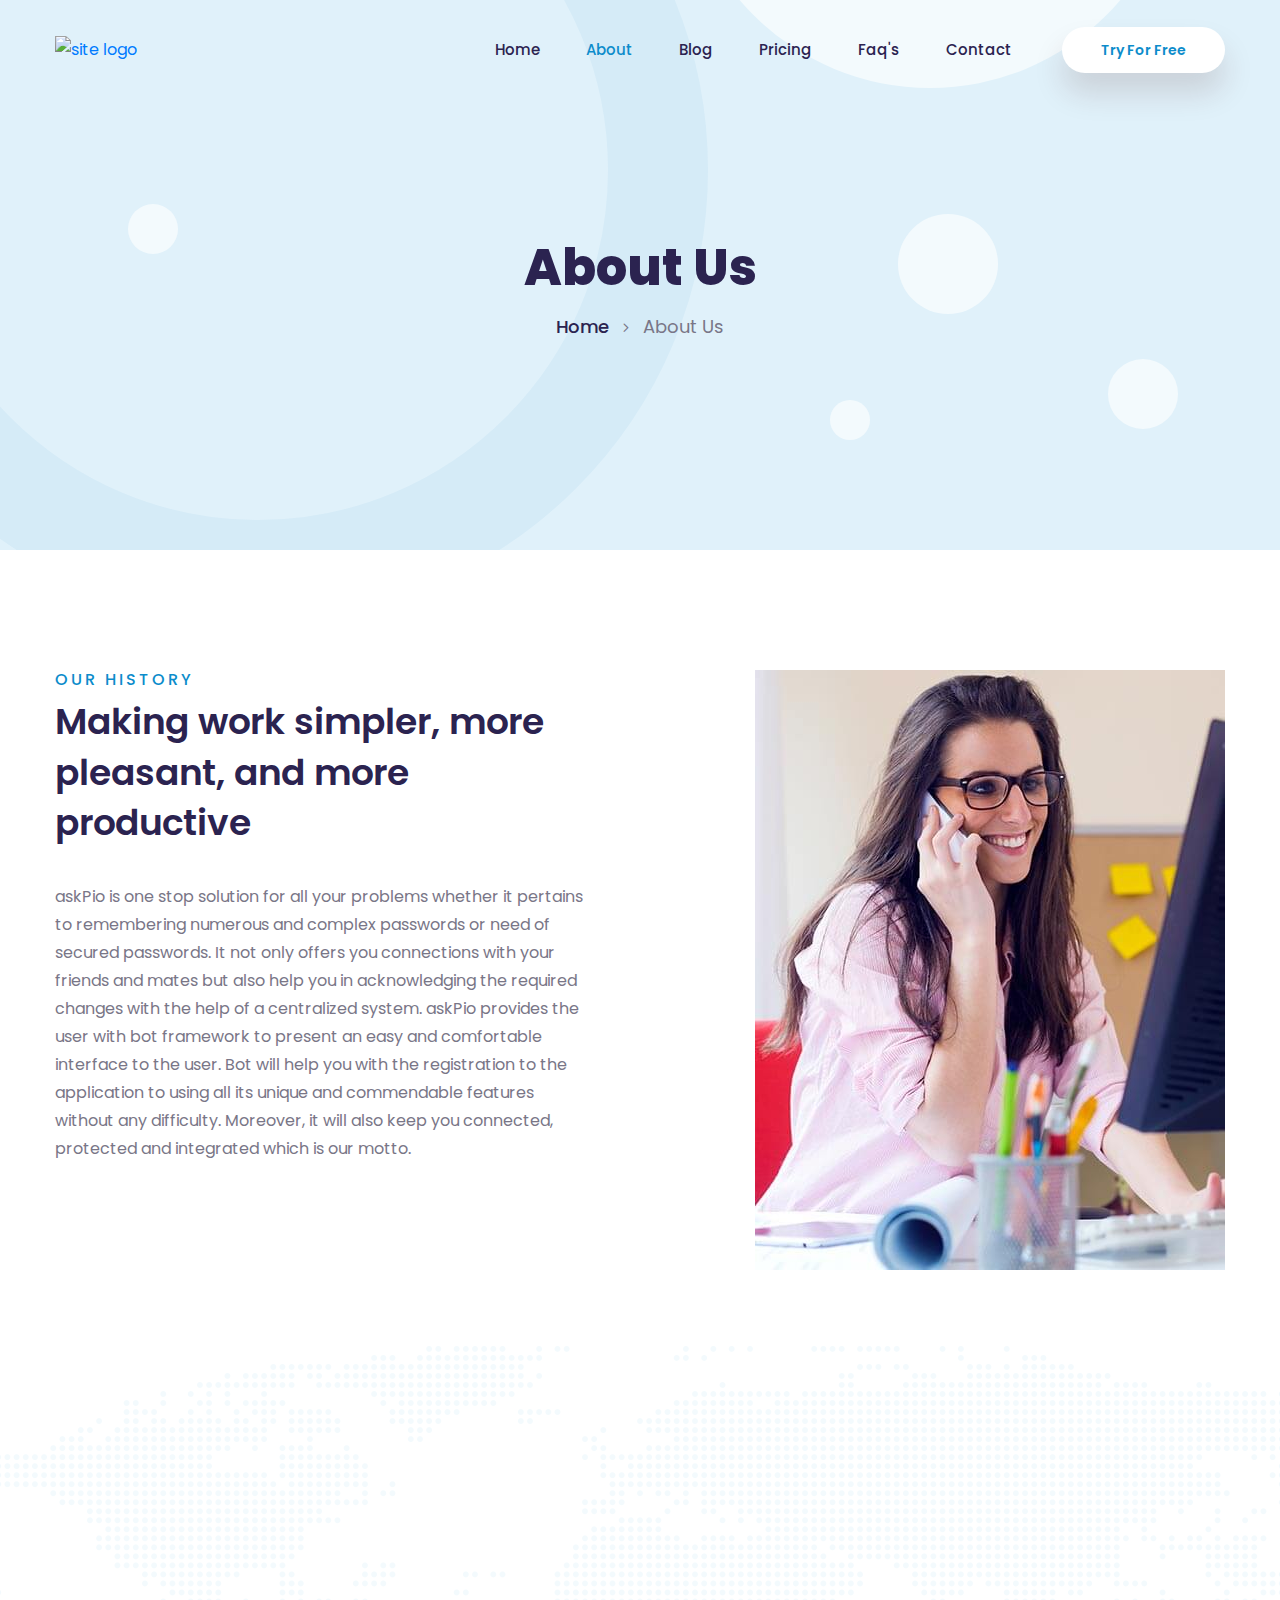
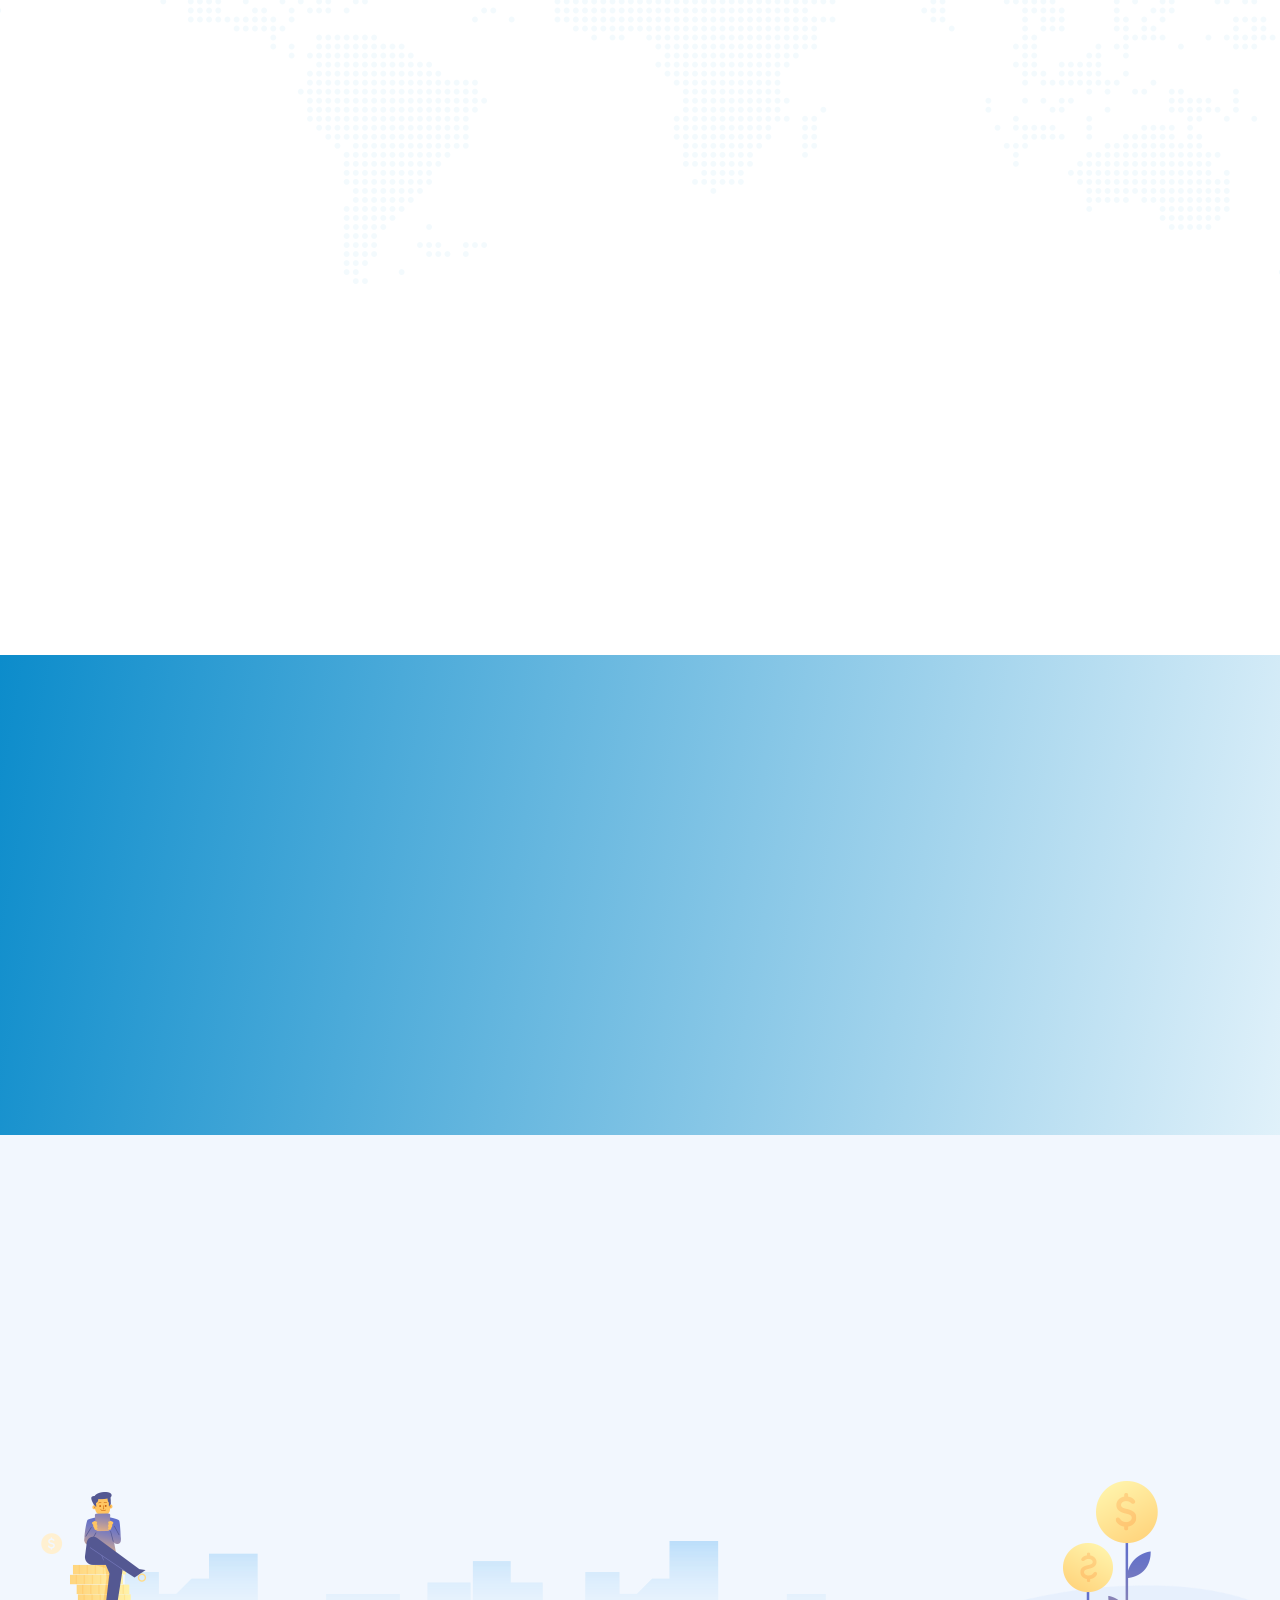
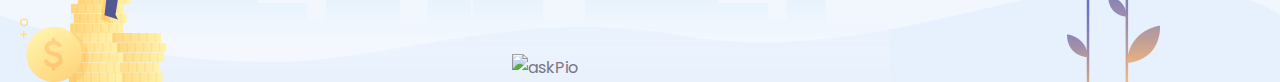
==== commit 562aad3d: "added-effects" ====
--- a/about.html
+++ b/about.html
@@ -201,8 +201,10 @@
                  <div class="row">
                     <div class="col-lg-4 col-md-6">
                        <div class="widget footer-widget">
-                          <a href="index.html" class="footer-logo"><img src="https://content.askpio.com/logo/askpio-logo.svg" alt="askPio"></a><a href="mailto:info@askPio.com" target="_blank" class="email-info"><span><i class="ei ei-icon_mail_alt"></i>info@askPio.com</span></a>
-                          <p class="copyright-text">© 2020 All Rights Reserved Design<br>by <a href="https://www.vineforce.com/" target="blank">Vineforce</a></p>
+                          <a href="index.html" class="footer-logo"><img src="https://content.askpio.com/logo/askpio-logo.svg" alt="askPio"></a>
+                          <p>Plot No. A‐45 Quark Atrium Industrial Area ,<br>Sector 74 SAS Nagar Mohali ,India</p>
+                          <a href="mailto:info@askPio.com" target="_blank" class="email-info"><span><i class="ei ei-icon_mail_alt"></i>info@askPio.com</span></a>
+                          <p class="copyright-text">© <a href="javascript:;">askPio</a> 2018-2020</p>
                           <ul class="footer-social-link">
                              <li><a href="https://www.facebook.com/Askpio-111337873538011" target="_blank"><i class="fab fa-facebook-f"></i></a></li>
                              <li><a href="https://twitter.com/AskPio" target="_blank"><i class="fab fa-twitter"></i></a></li>
@@ -219,7 +221,7 @@
                           </ul>
                        </div>
                     </div>
-                    <div class="col-lg-3 col-md-6">
+                    <div class="col-lg-2 col-md-6">
                        <div class="widget footer-widget">
                           <h3 class="widget-title">Solution</h3>
                           <ul class="footer-menu">
@@ -228,12 +230,21 @@
                           </ul>
                        </div>
                     </div>
-                    <div class="col-lg-3 col-md-6">
+                    <div class="col-lg-2 col-md-6">
                        <div class="widget footer-widget">
                           <h3 class="widget-title">Help</h3>
                           <ul class="footer-menu">
                              <li><a href="https://app.askpio.com/account/select-edition" target="_blank">Pricing</a></li>
                              <li><a href="https://app.askpio.com/account/login" target="_blank">Login</a></li>
+                          </ul>
+                       </div>
+                    </div>
+                    <div class="col-lg-2 col-md-6">
+                       <div class="widget footer-widget">
+                          <h3 class="widget-title">Technologies</h3>
+                          <ul class="footer-menu">
+                             <li><a href="https://dev.botframework.com/" target="_blank">Bot</a></li>
+                             <li><a href="https://www.luis.ai/" target="_blank">LUIS</a></li>
                           </ul>
                        </div>
                     </div>
--- a/assets/css/app.css
+++ b/assets/css/app.css
@@ -7218,7 +7218,7 @@
     -webkit-transition: all .3s ease-in-out;
     -o-transition: all .3s ease-in-out;
     transition: all .3s ease-in-out;
-    opacity: .6
+    opacity: .6;
   }
   
   .review-slider .review-content-inner .review-score {
@@ -7235,6 +7235,14 @@
   
   .review-slider .review-content-inner .rating {
     margin-bottom: 22px
+  }
+
+  .review-brand-logo{
+    transition: transform .2s; /* Animation */
+  }
+
+  .review-brand-logo:hover{
+    transform: scale(1.2); /* (150% zoom - Note: if the zoom is too large, it will go outside of the viewport) */
   }
   
   @media (max-width:991px) {
@@ -8196,8 +8204,9 @@
     font-size: 16px;
     font-weight: 500;
     position: relative;
-    z-index: 2
-  }
+    z-index: 2;    
+  }
+
   
   .call-to-action .action-content.style-two .title {
     font-size: 40px;
@@ -8297,6 +8306,20 @@
     font-size: 24px;
     font-weight: 500;
     margin: 0
+  }
+
+  
+  .call-to-action-three .pix-btn.btn-light.btn-outline:hover {
+    background-color: #ffffff !important;
+  }
+
+  .call-to-action-three .pix-btn.btn-big {
+    transition: transform .2s; /* Animation */
+    transform: scale(0.8); /* (150% zoom - Note: if the zoom is too large, it will go outside of the viewport) */
+  }
+
+  .call-to-action-three .pix-btn.btn-big:hover {
+    transform: scale(1); /* (150% zoom - Note: if the zoom is too large, it will go outside of the viewport) */
   }
   
   @media (max-width:1200px) {
@@ -12583,7 +12606,7 @@
   }
   
   #footer .widget.footer-widget p {
-    margin-bottom: 20px
+    margin-bottom: 10px
   }
   
   #footer .footer-menu {
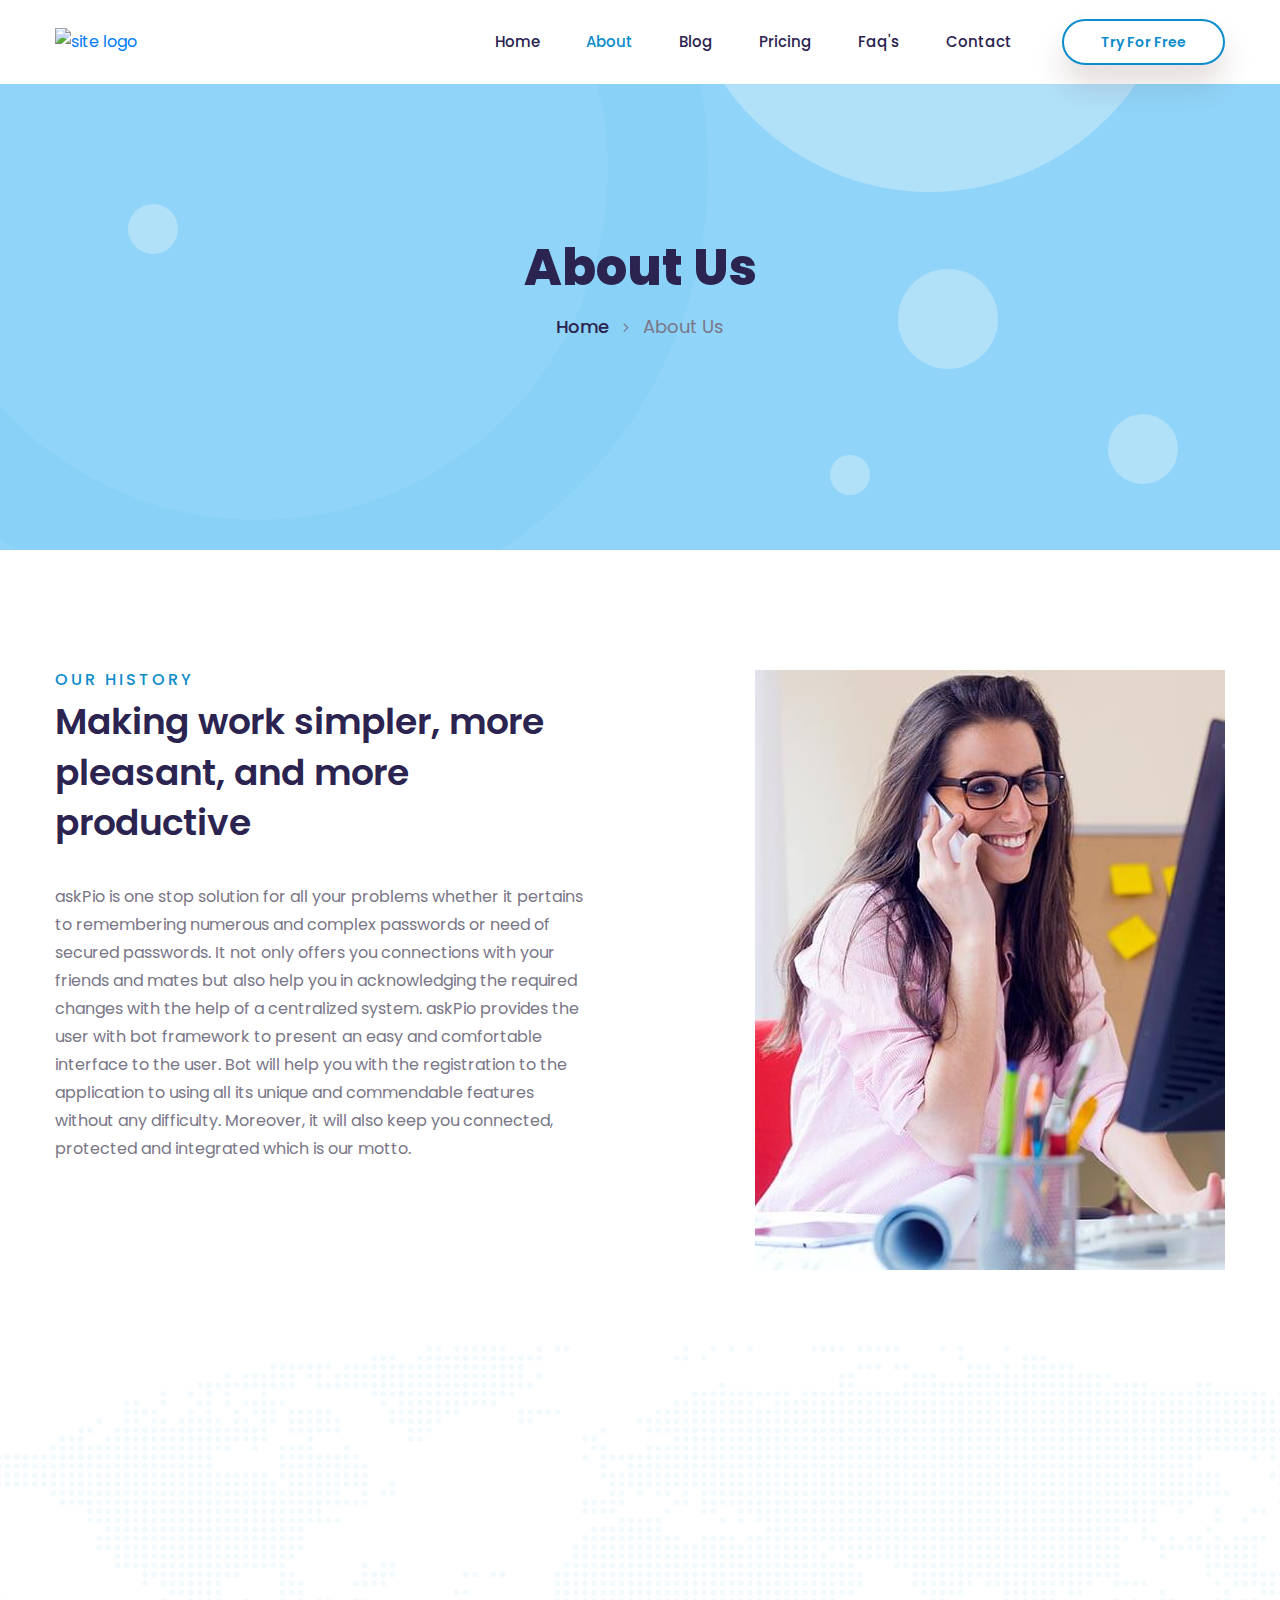
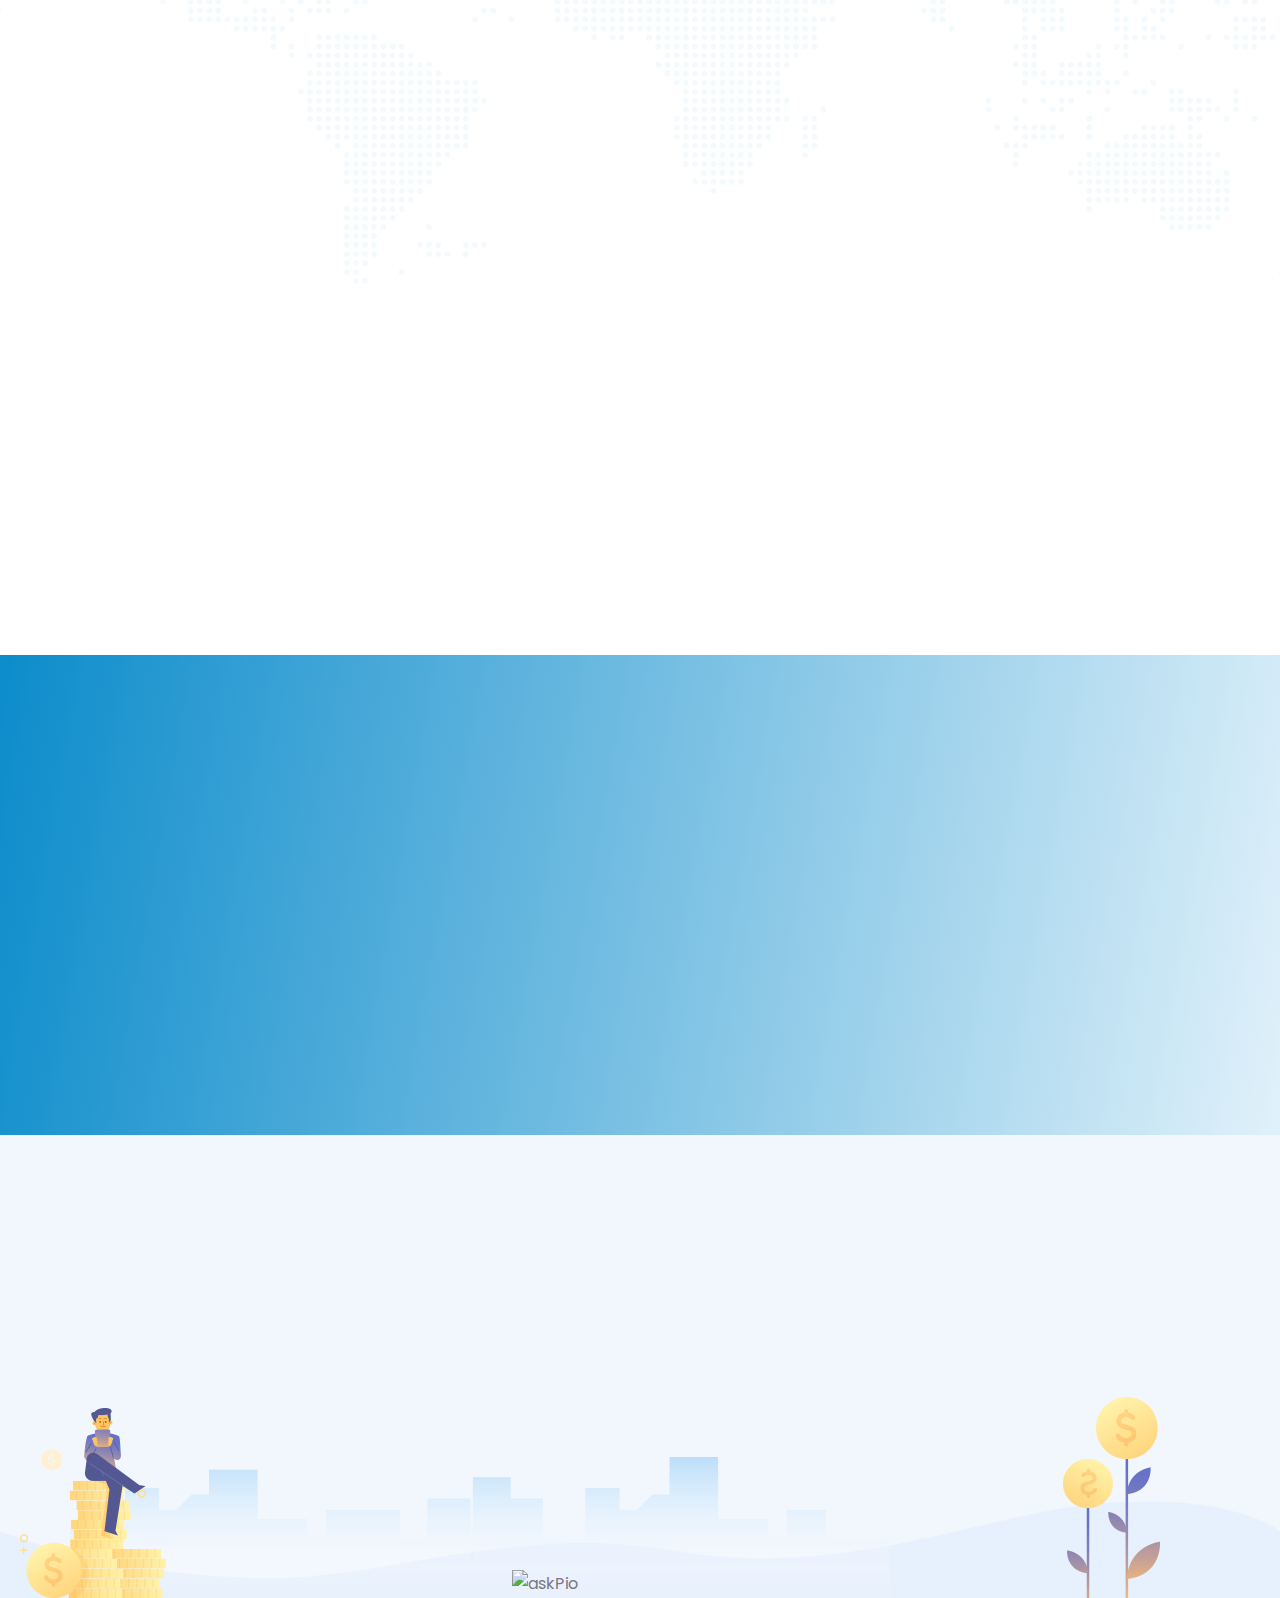
==== commit 94912f65: "addresschange" ====
--- a/about.html
+++ b/about.html
@@ -202,7 +202,6 @@
                     <div class="col-lg-4 col-md-6">
                        <div class="widget footer-widget">
                           <a href="index.html" class="footer-logo"><img src="https://content.askpio.com/logo/askpio-logo.svg" alt="askPio"></a>
-                          <p>Plot No. A‐45 Quark Atrium Industrial Area ,<br>Sector 74 SAS Nagar Mohali ,India</p>
                           <a href="mailto:info@askPio.com" target="_blank" class="email-info"><span><i class="ei ei-icon_mail_alt"></i>info@askPio.com</span></a>
                           <p class="copyright-text">© <a href="javascript:;">askPio</a> 2018-2020</p>
                           <ul class="footer-social-link">
--- a/assets/css/app.css
+++ b/assets/css/app.css
@@ -1770,7 +1770,8 @@
       transform: scale(0) translate(-50%, -50%)
     }
   }
-  
+ 
+
   .site-header {
     position: absolute;
     width: 100%;
@@ -1779,7 +1780,12 @@
     z-index: 9999;
     -webkit-transition: all .3s ease-in-out;
     -o-transition: all .3s ease-in-out;
-    transition: all .3s ease-in-out
+    transition: all .3s ease-in-out;
+    background: #ffffff;
+  } 
+
+  .site-header-home {
+    background: transparent;
   }
   
   .site-header .header-inner {
@@ -1854,7 +1860,8 @@
     font-weight: 600;
     border-radius: 30px;
     font-size: 14px;
-    border: 2px solid transparent
+    /* border: 2px solid transparent */
+    border: 2px solid #0C8CCB;
   }
   
   .site-header .header-inner .site-nav .nav-right .nav-btn:hover {
@@ -1906,11 +1913,13 @@
     display: -ms-flexbox;
     display: flex
   }
+
+  
   
   .site-header .site-main-menu li {
     margin: 0 23px;
     position: relative;
-    padding: 36px 0;
+    padding: 28px 0;
     -webkit-transition: all .3s ease-in-out;
     -o-transition: all .3s ease-in-out;
     transition: all .3s ease-in-out
@@ -8314,7 +8323,7 @@
   }
 
   .call-to-action-three .pix-btn.btn-big {
-    transition: transform .2s; /* Animation */
+    transition: all .4s; /* Animation */
     transform: scale(0.8); /* (150% zoom - Note: if the zoom is too large, it will go outside of the viewport) */
   }
 
@@ -8865,7 +8874,8 @@
   }
   
   .page-banner {
-    background: #e0f1fa;
+    /*background: #e0f1fa;*/
+    background: #90D5F9;
     text-align: center;
     height: 550px;
     display: -webkit-box;
@@ -9006,7 +9016,8 @@
   }
   
   .animate-ball .ball {
-    background: #f3fafd;
+    /* background: #f3fafd; */
+    background: #B1E0F9;
     border-radius: 50%;
     position: absolute
   }
@@ -9023,7 +9034,7 @@
   .animate-ball .ball:nth-child(2) {
     height: 70px;
     width: 70px;
-    bottom: 22%;
+    bottom: 12%;
     right: 8%;
     -webkit-animation: e 4s infinite alternate;
     animation: e 4s infinite alternate
@@ -9032,7 +9043,7 @@
   .animate-ball .ball:nth-child(3) {
     height: 100px;
     width: 100px;
-    bottom: 43%;
+    bottom: 33%;
     right: 22%;
     -webkit-animation: c 1.5s infinite alternate;
     animation: c 1.5s infinite alternate
@@ -9041,7 +9052,7 @@
   .animate-ball .ball:nth-child(4) {
     height: 40px;
     width: 40px;
-    bottom: 20%;
+    bottom: 10%;
     right: 32%;
     -webkit-animation: f 1.5s infinite alternate;
     animation: f 1.5s infinite alternate
@@ -9050,7 +9061,8 @@
   .animate-ball .ball:nth-child(5) {
     height: 500px;
     width: 500px;
-    top: -75%;
+    /* top: -75%; */
+    top: -56%;
     right: 100px;
     -webkit-animation: g 3s .1s infinite linear;
     animation: g 3s .1s infinite linear
@@ -9060,7 +9072,8 @@
     height: 700px;
     position: relative;
     overflow: hidden;
-    background: #e0f1fa;
+    background: #90D5F9;
+    /* background: #e0f1fa;*/
     z-index: 2
   }
   
@@ -9093,12 +9106,12 @@
   }
   
   .page-banner-contact .animate-ball .ball:nth-child(4) {
-    bottom: 28%;
+    bottom: 18%;
     right: 40%
   }
   
   .page-banner-contact .animate-ball .ball:nth-child(5) {
-    top: -60%
+    top: -50%
   }
   
   .animate-element-contact {
@@ -9120,7 +9133,7 @@
   }
   
   .animate-element-contact img:nth-child(2) {
-    bottom: 41px;
+    bottom: 31px;
     left: 128px
   }
   
@@ -12822,14 +12835,14 @@
   
   #footer.footer-askpio-service .footer-logo {
     display: block;
-    margin-bottom: 30px;
+    margin-bottom: 20px;
     width:200px;
   }
   
   #footer.footer-askpio-service .email-info {
     display: block;
     color: #0C8CCB;
-    margin-bottom: 20px
+    margin-bottom: 10px
   }
   
   #footer.footer-askpio-service .email-info i {
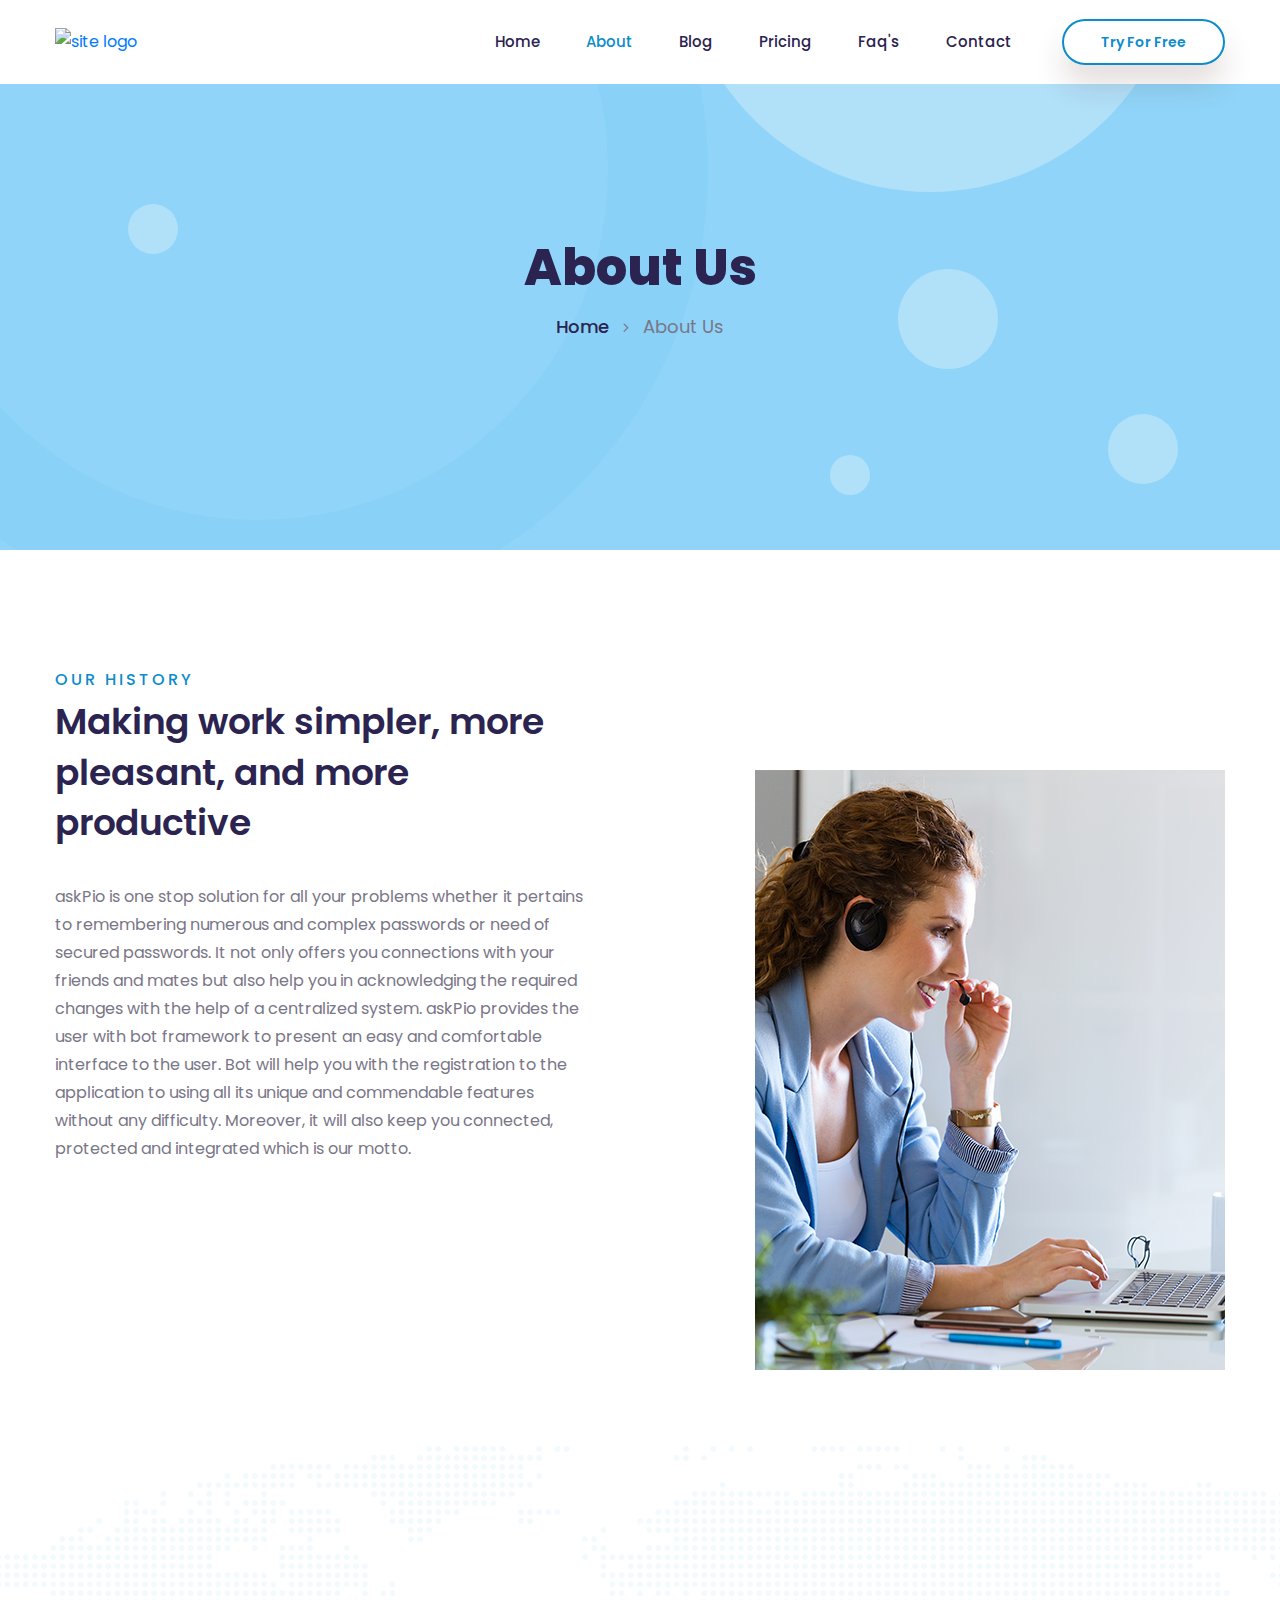
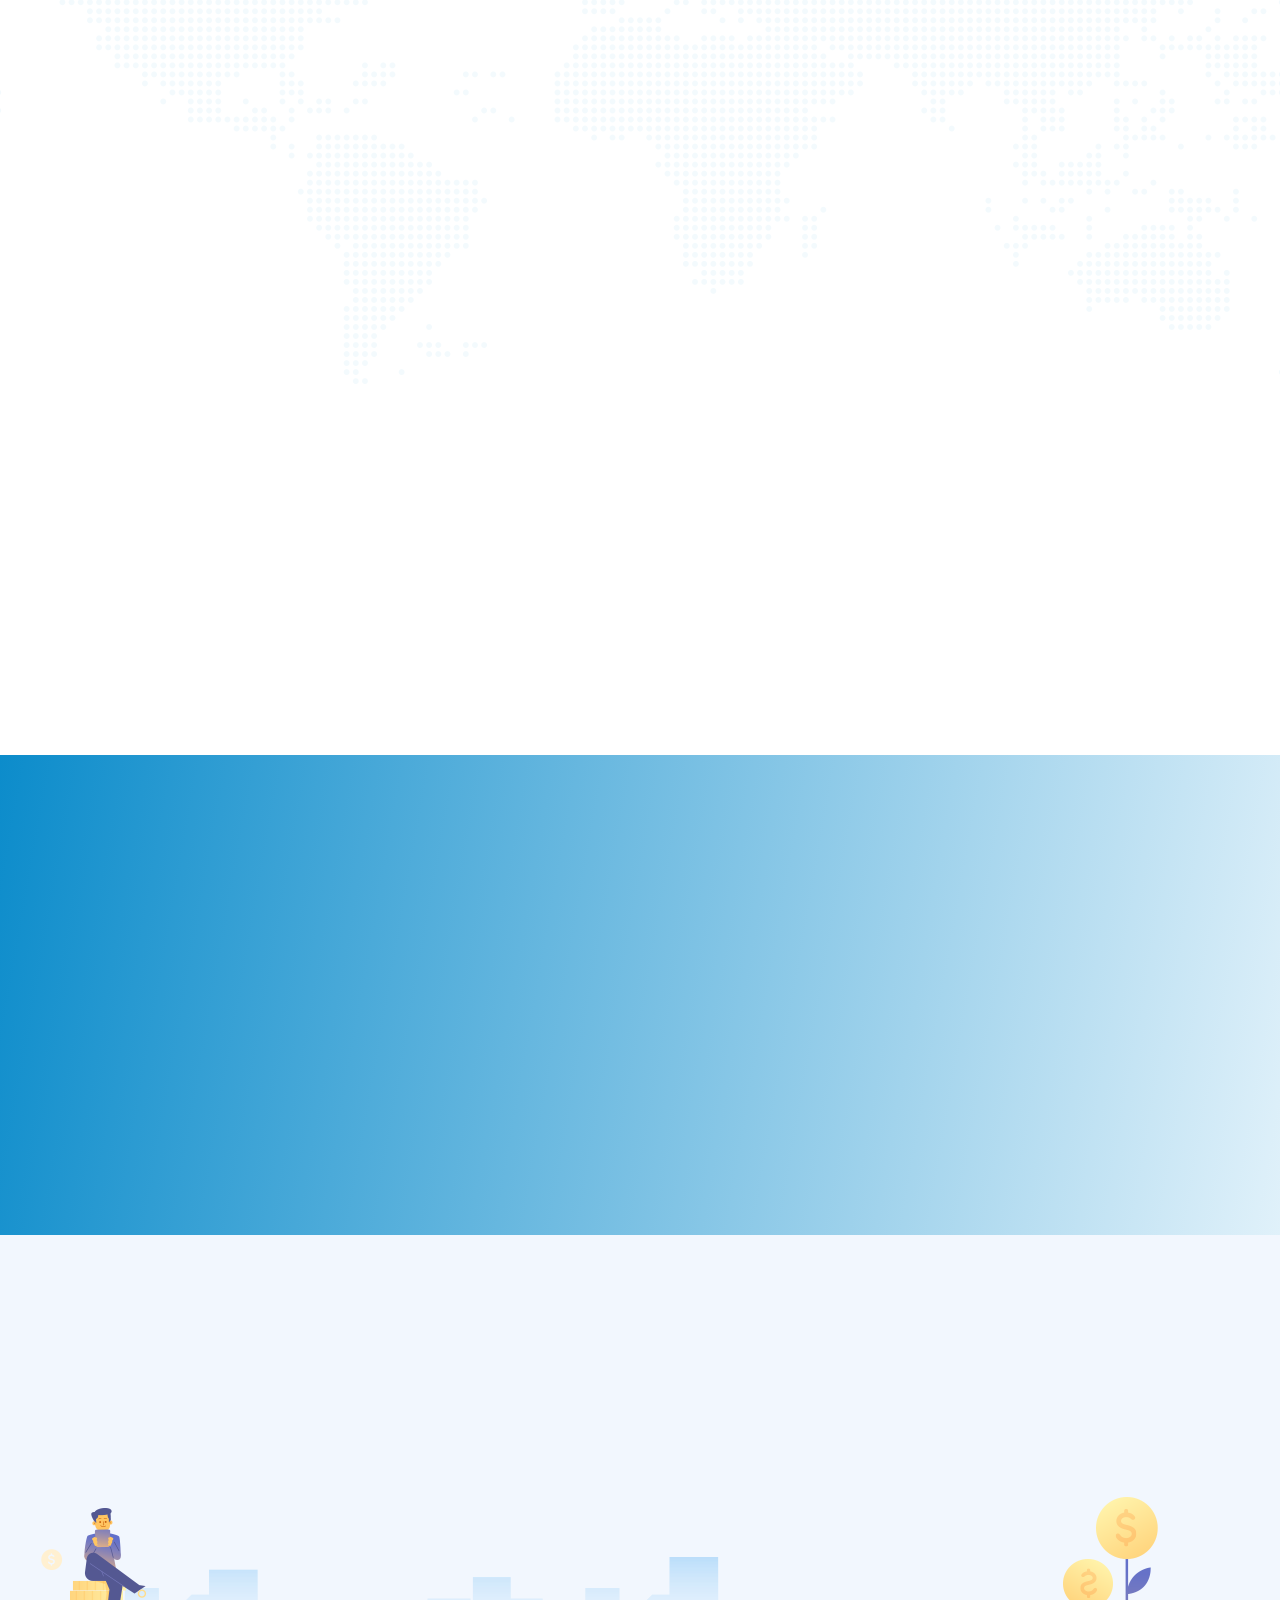
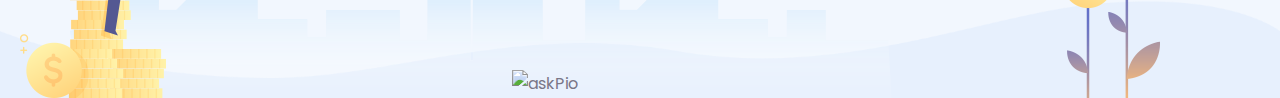
==== commit 94acc803: "updated images in about and index" ====
--- a/about.html
+++ b/about.html
@@ -175,6 +175,9 @@
                         <div class="swiper-slide">
                             <div class="brand-logo"><img src="assets/img/png/r6.png" alt="brand"></div>
                         </div>
+                        <div class="swiper-slide">
+                            <div class="brand-logo"><img src="assets/img/png/r7.png" alt="brand"></div>
+                        </div>
                     </div>
                 </div>
             </div>
--- a/assets/css/app.css
+++ b/assets/css/app.css
@@ -2897,7 +2897,8 @@
   }
   
   .banner.banner-six {
-    height: 950px;
+    /* height: 950px; */
+    height: 807px;
     position: relative;
     padding-top: 225px;
     overflow: hidden
@@ -2918,8 +2919,8 @@
   }
   
   .banner.banner-six .banne-content-wrapper-six .banner-title {
-    font-size: 50px;
-    line-height: 60px;
+    font-size: 45px;
+    line-height: 52px;
     font-weight: 600;
     margin-bottom: 20px
   }
@@ -2981,7 +2982,8 @@
   }
   
   .banner.banner-six .bottom-shape-coin li:nth-child(2) {
-    left: 60px
+    /* left: 60px */
+    left: 0px
   }
   
   .banner.banner-six .bottom-shape-coin li:nth-child(3) {
@@ -2996,8 +2998,10 @@
   }
   
   .banner.banner-six .bottom-shape-coin li:nth-child(5) {
-    top: 35%;
-    left: 10%
+    /* top: 35%;
+    left: 4% */
+    top:28%;
+    left:3%;
   }
   
   .banner.banner-six .particles-six span {
@@ -9385,6 +9389,10 @@
     color: #0C8CCB;
     top: -1px
   }
+
+  .about-thumb img{
+    margin-top: 100px;
+  }
   
   @media (max-width:1200px) {
     .about-content-two .section-title .title {
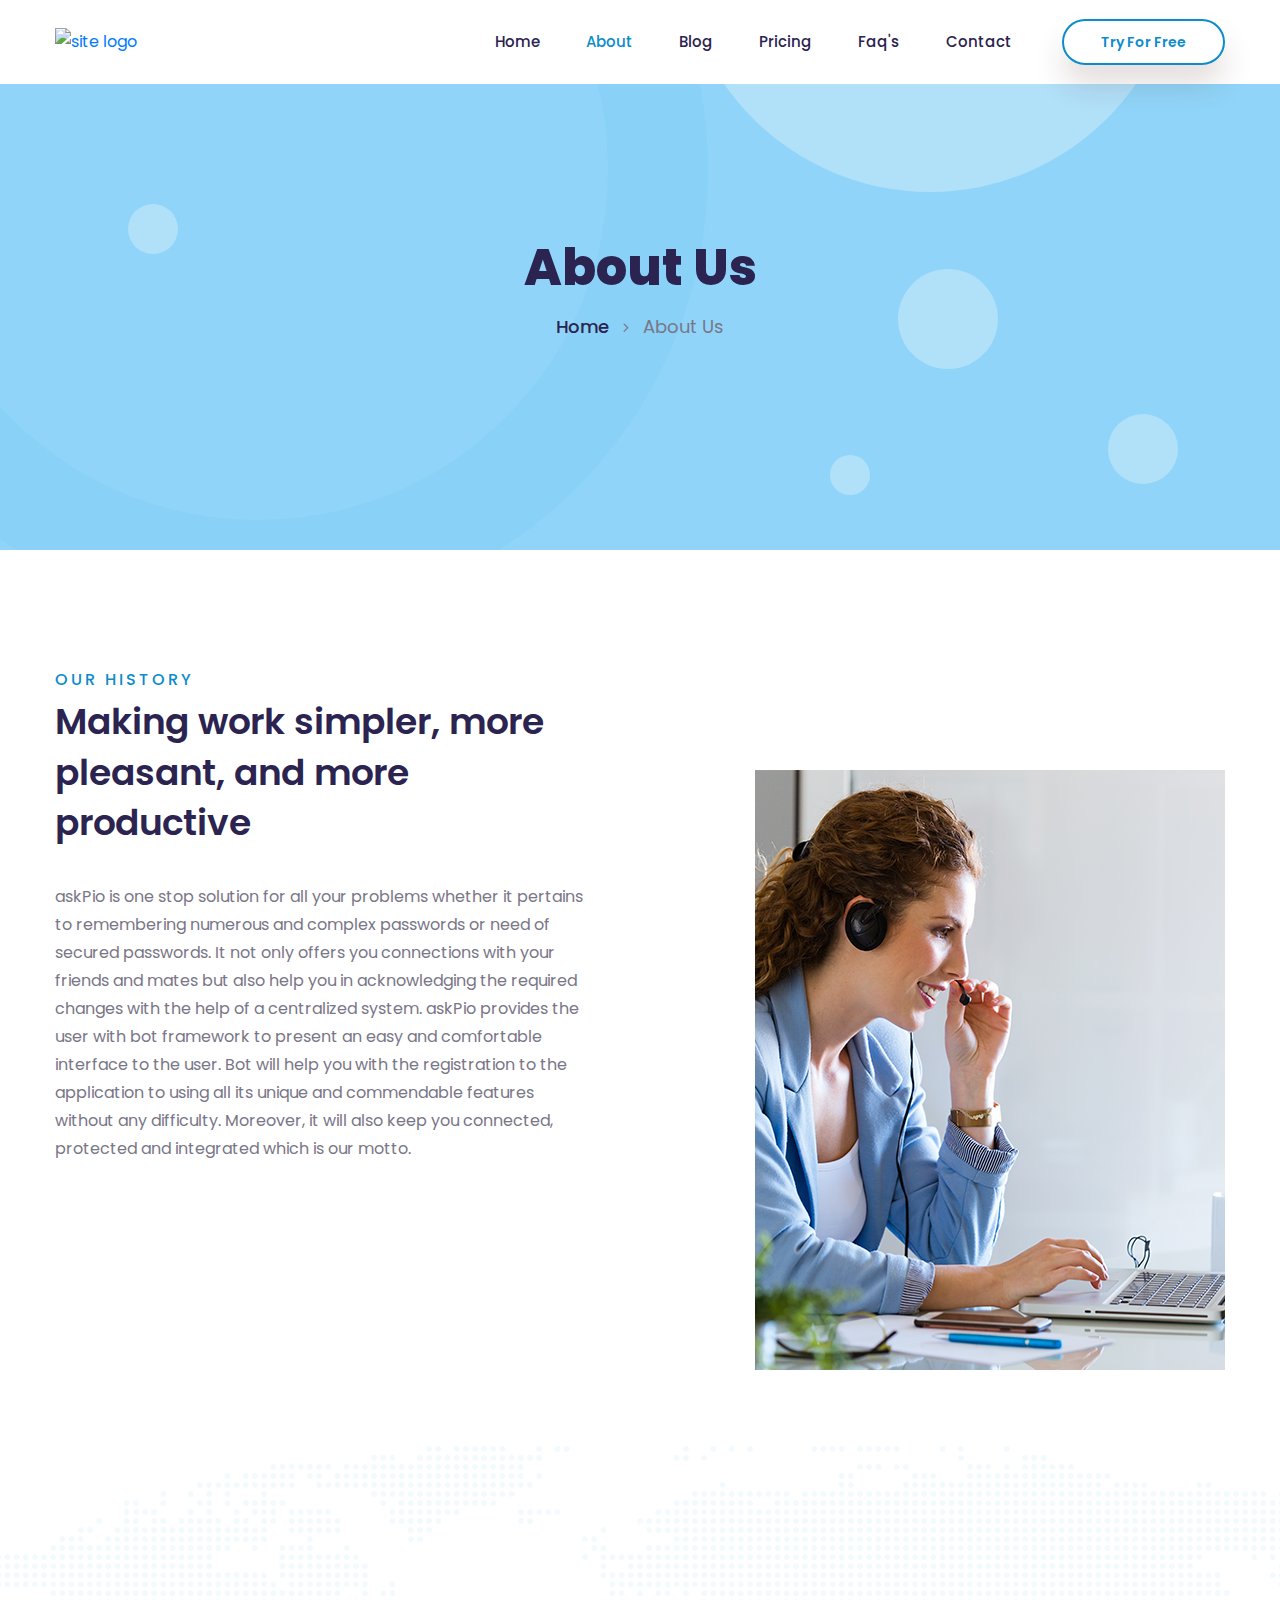
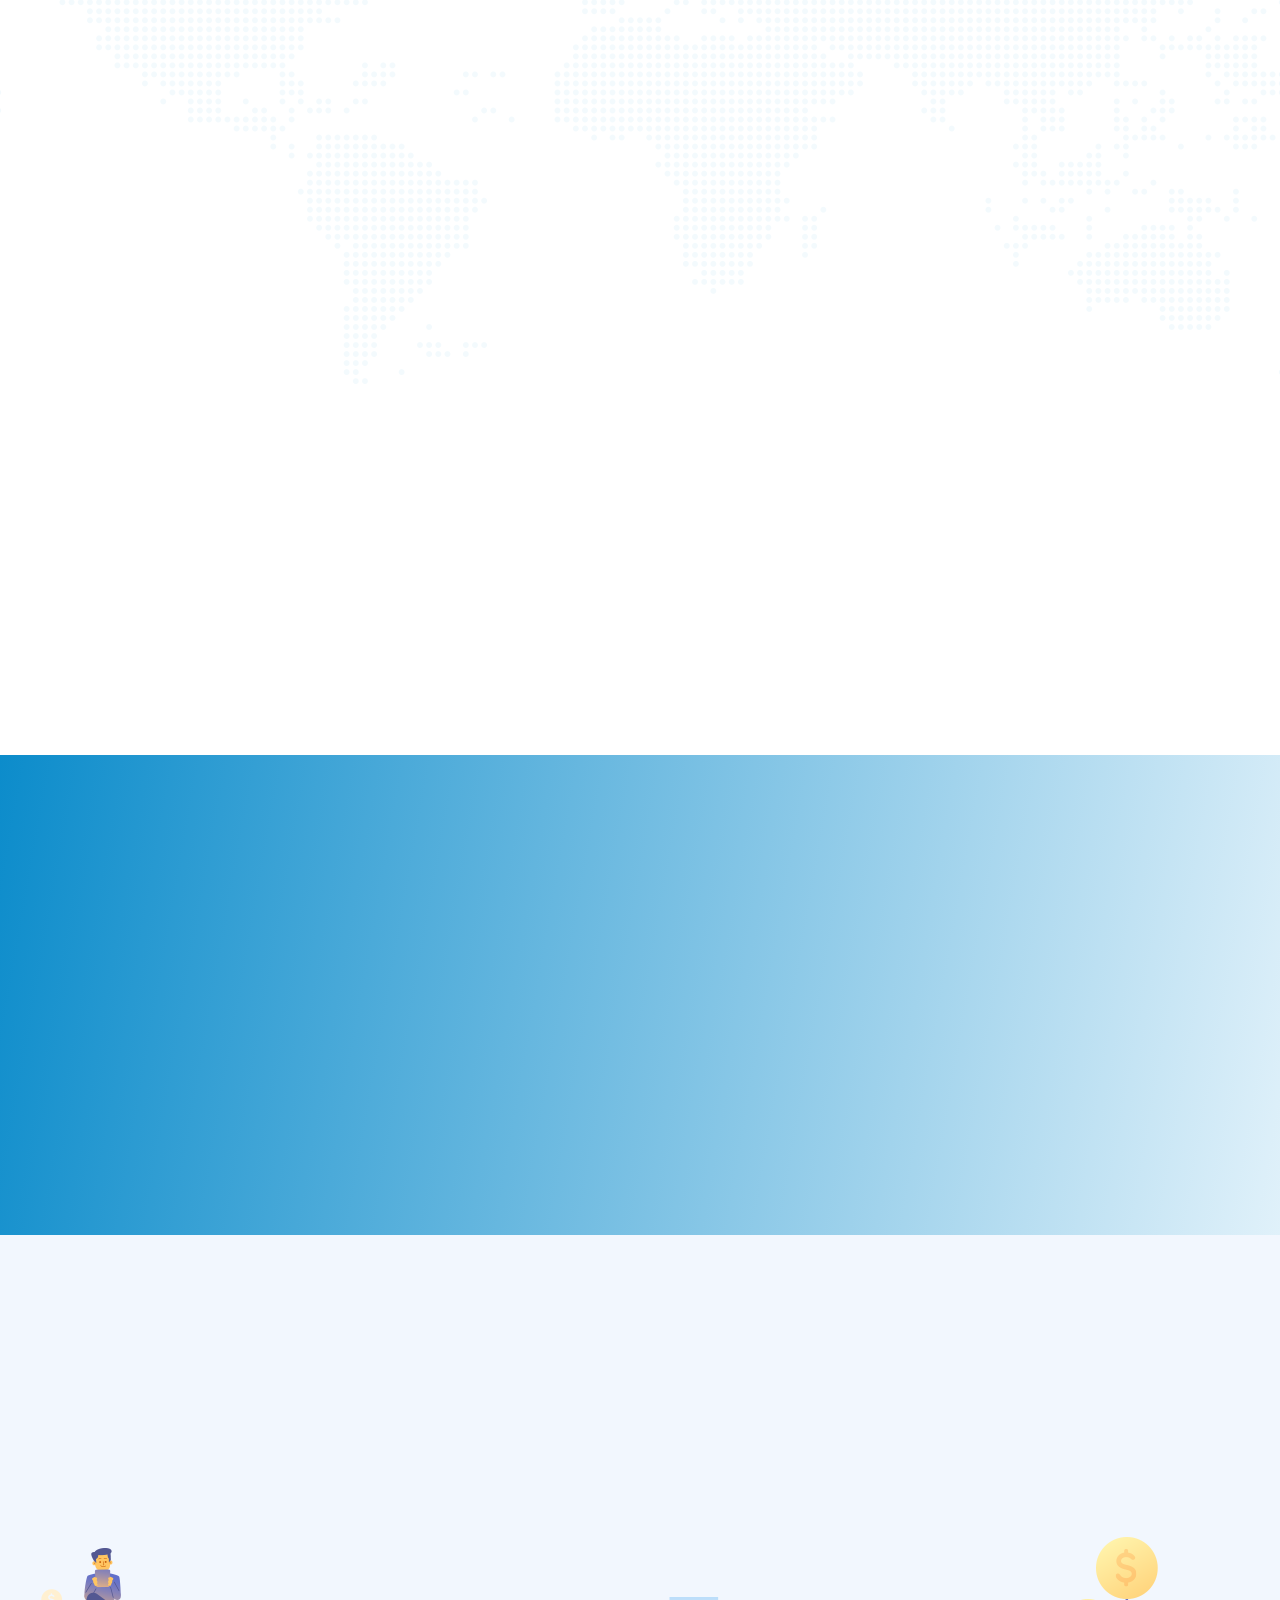
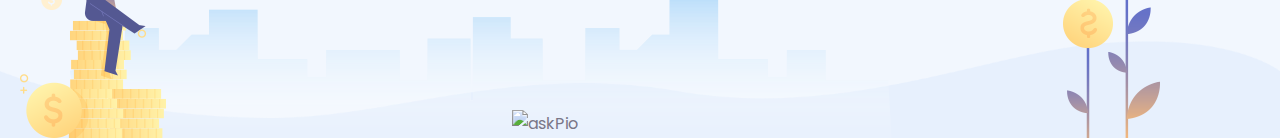
==== commit 1c09588d: "text updated" ====
--- a/about.html
+++ b/about.html
@@ -153,7 +153,7 @@
         </section>
         <section class="brand-logo-ab">
             <div class="section-small text-center">
-                <h2 class="title wow pixFadeUp">Trusted Over 2500+ Companies</h2></div>
+                <h2 class="title wow pixFadeUp">Trusted Partners</h2></div>
             <div class="container">
                 <div class="swiper-container logo-carousel wow pixFadeUp" id="logo-carousel" data-perpage="6" data-breakpoints='{"1024": {"slidesPerView": 4}, "768": {"slidesPerView": 4}, "620": {"slidesPerView": 3}}'>
                     <div class="swiper-wrapper">
@@ -247,6 +247,7 @@
                           <ul class="footer-menu">
                              <li><a href="https://dev.botframework.com/" target="_blank">Bot</a></li>
                              <li><a href="https://www.luis.ai/" target="_blank">LUIS</a></li>
+                             <li><a href="https://teams.microsoft.com/l/chat/0/0?users=28:515ec1df-4be1-4e9a-8dda-d481c0b766cc" target="_blank">Microsoft Teams</a></li>
                           </ul>
                        </div>
                     </div>
--- a/assets/css/app.css
+++ b/assets/css/app.css
@@ -9402,6 +9402,9 @@
   }
   
   @media (max-width:991px) {
+    .about-thumb img{
+      margin-top: 0px;
+    }
     .about {
       padding-top: 76px
     }
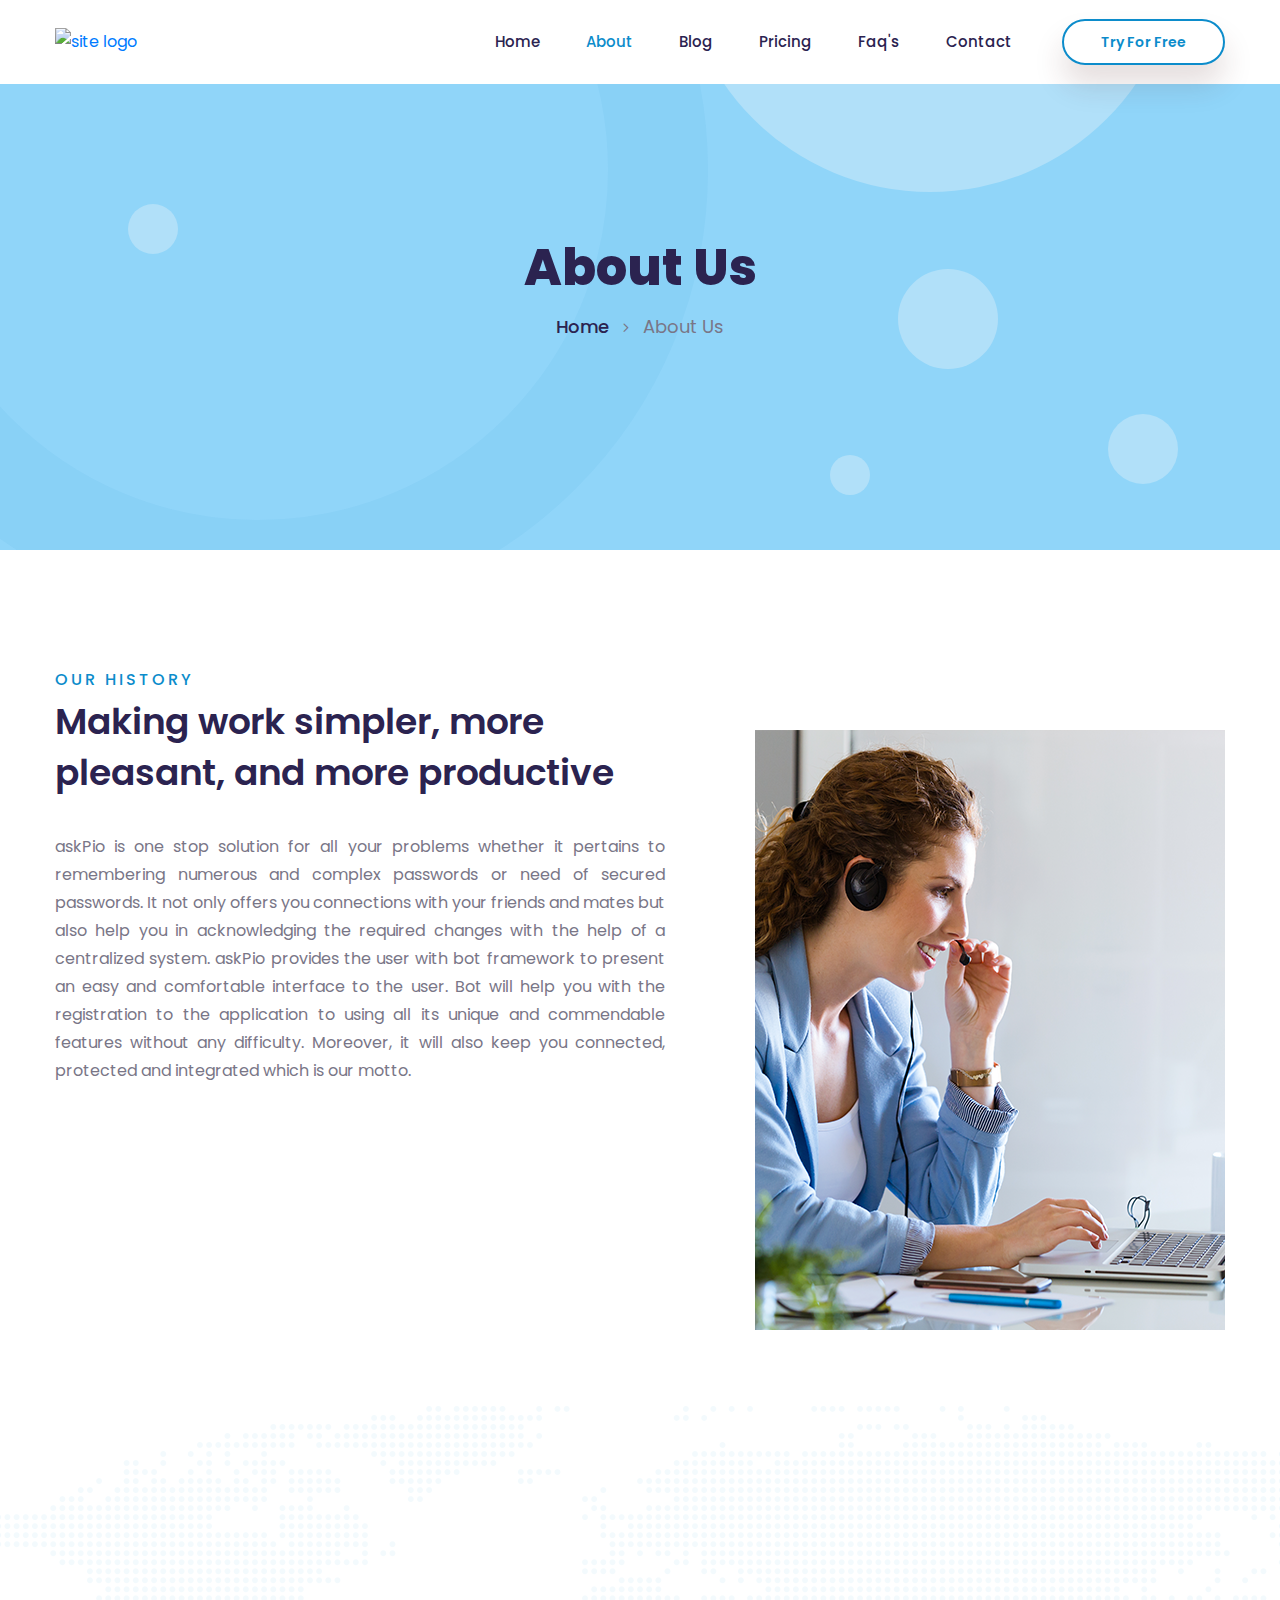
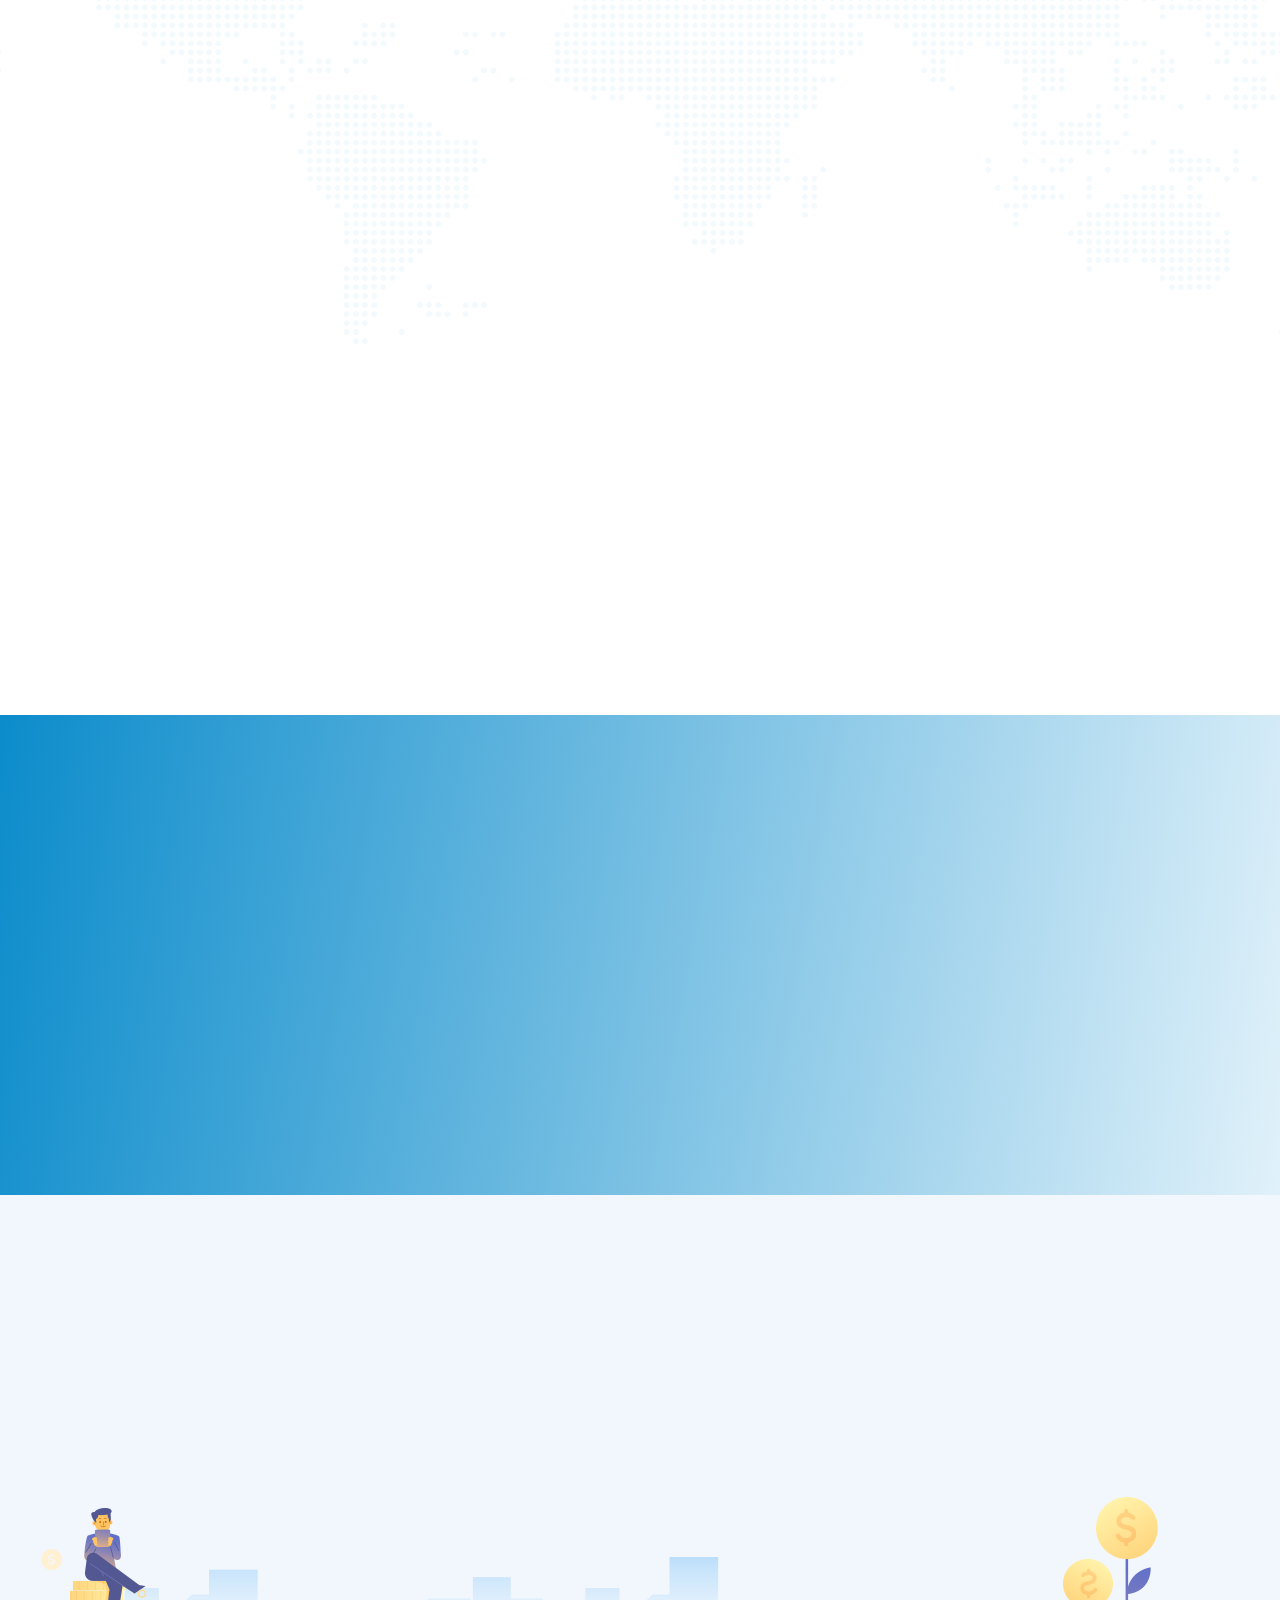
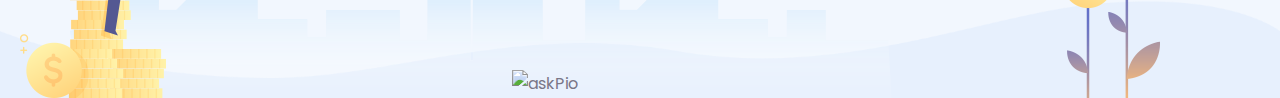
==== commit da20fb5c: "Update about.html" ====
--- a/about.html
+++ b/about.html
@@ -18,6 +18,8 @@
     <link rel="stylesheet" href="assets/css/simple-line-icons.css" type="text/css">
     <link rel="stylesheet" href="assets/css/app.css" type="text/css">
     <link href="https://fonts.googleapis.com/css?family=Poppins:300,400,500,600,700,800" rel="stylesheet">
+    <link href="//cdn-images.mailchimp.com/embedcode/horizontal-slim-10_7.css" rel="stylesheet" type="text/css">
+
 </head>
 
 <body id="home-version-1" class="home-version-1" data-style="default"><a href="#main_content" data-type="section-switch" class="return-to-top"><i class="fa fa-chevron-up"></i></a>
@@ -161,6 +163,9 @@
                             <div class="brand-logo"><img src="assets/img/png/r1.png" alt="brand"></div>
                         </div>
                         <div class="swiper-slide">
+                            <div class="brand-logo"><img src="assets/img/png/r7.png" alt="brand"></div>
+                        </div>
+                        <div class="swiper-slide">
                             <div class="brand-logo"><img src="assets/img/png/r2.png" alt="brand"></div>
                         </div>
                         <div class="swiper-slide">
@@ -174,9 +179,6 @@
                         </div>
                         <div class="swiper-slide">
                             <div class="brand-logo"><img src="assets/img/png/r6.png" alt="brand"></div>
-                        </div>
-                        <div class="swiper-slide">
-                            <div class="brand-logo"><img src="assets/img/png/r7.png" alt="brand"></div>
                         </div>
                     </div>
                 </div>
@@ -188,13 +190,31 @@
                  <h2 class="title">Newsletter</h2>
                  <p class="description">Subscribe to our newsletter and never miss story from us!</p>
               </div>
-              <form action="#" method="post" class="newsletter-form-two wow pixFadeUp" data-pixsaas="newsletter-subscribe">
-                 <div class="newsletter-inner"><input type="email" name="email" class="form-control" id="newsletter-form-email" placeholder="Enter your Email" required> <button type="submit" name="submit" id="newsletter-submit" class="newsletter-submit"><span>Subscribe Now!</span> <i class="fas fa-spinner fa-spin"></i></button></div>
+              <!-- <form action="#" method="post" class="newsletter-form-two wow pixFadeUp" data-pixsaas="newsletter-subscribe">
+                 <div class="newsletter-inner">
+                     <input type="email" name="email" class="form-control" id="newsletter-form-email" placeholder="Enter your Email" required> 
+                     <button type="submit" name="submit" id="newsletter-submit" class="newsletter-submit"><span>Subscribe Now!</span> 
+                        <i class="fas fa-spinner fa-spin"></i>
+                    </button>
+                </div>
                  <div class="clearfix"></div>
                  <div class="form-result alert">
                     <div class="content"></div>
                  </div>
-              </form>
+              </form> -->
+                <div id="mc_embed_signup">
+                    <form action="https://askpio.us19.list-manage.com/subscribe/post?u=ca17f7716f8f021a1363269d5&amp;id=f72ed17caf" method="post" id="mc-embedded-subscribe-form" name="mc-embedded-subscribe-form" class="validate newsletter-form-two wow pixFadeUp" target="_blank" novalidate>
+                        <div id="mc_embed_signup_scroll" class="newsletter-inner">
+                            <input type="email" value="" name="EMAIL" class="email" id="mce-EMAIL" placeholder="Enter your Email" required>
+                            <div style="position: absolute; left: -5000px;" aria-hidden="true"><input type="text" name="b_ca17f7716f8f021a1363269d5_f72ed17caf" tabindex="-1" value=""></div>
+                            <div class="clear"><input type="submit" value="Subscribe" name="subscribe" id="mc-embedded-subscribe" class="button newsletter-submit"></div>
+                        </div>
+                        <div id="mce-responses" class="clear">
+                            <div class="response" id="mce-error-response" style="display:none"></div>
+                            <div class="response" id="mce-success-response" style="display:none"></div>
+                        </div>
+                    </form>
+                </div>
            </div>
            <div class="scroll-circle wow pixFadeUp"><img src="assets/img/png/circle12.png" data-parallax='{"y" : -230}' alt="circle6"></div>
         </section>
@@ -259,13 +279,26 @@
                  <li><img src="assets/img/png/footer1.png" alt="askPio"></li>
                  <li><img src="assets/img/png/footer7.png" alt="askPio"></li>
                  <li><img src="assets/img/png/footer2.png" alt="askPio"></li>
-                 <li><img src="https://app.askpio.com/assets/common/images/login-images/right-standing.png" class="w-70" alt="askPio"></li>
+                  <li><img src="https://content.askpio.com/Images/App/right-standing.png" class="w-70" alt="askPio"></li>
                  <li><img src="assets/img/png/footer5.png" alt="askPio"></li>
                  <li><img src="assets/img/png/footer6.png" alt="askPio"></li>
               </ul>
            </div>
         </footer>
     </div>
+
+    <!-- Global site tag (gtag.js) - Google Analytics -->
+    <script async src="https://www.googletagmanager.com/gtag/js?id=UA-132318762-1"></script>
+    <script>
+        window.dataLayer = window.dataLayer || [];
+        function gtag() { dataLayer.push(arguments); }
+        gtag('js', new Date());
+    
+        gtag('config', 'UA-132318762-1');
+    </script>
+
+    <script type='text/javascript' src='//s3.amazonaws.com/downloads.mailchimp.com/js/mc-validate.js'></script><script type='text/javascript'>(function($) {window.fnames = new Array(); window.ftypes = new Array();fnames[0]='EMAIL';ftypes[0]='email';}(jQuery));var $mcj = jQuery.noConflict(true);</script>
+
     <script src="assets/js/jquery.min.js"></script>
     <script src="assets/js/bootstrap.min.js"></script>
     <script src="assets/js/swiper.min.js"></script>
@@ -277,4 +310,4 @@
     <script src="assets/js/app.js"></script>
 </body>
 
-</html>+</html>
--- a/assets/css/app.css
+++ b/assets/css/app.css
@@ -8699,7 +8699,8 @@
     max-width: 770px;
     margin: 0 auto;
     z-index: 22;
-    position: relative
+    position: relative !important;
+    padding: 0 !important;
   }
   
   .newsletter-form-two .newsletter-inner {
@@ -8713,12 +8714,12 @@
   
   .newsletter-form-two .newsletter-inner input {
     background: transparent;
-    border: 0;
+    border: 0 !important;
     outline: 0;
     color: #fff;
-    border-bottom: 1px solid #fff;
+    border-bottom: 1px solid #fff !important;
     padding: 15px 15px 15px 0;
-    border-radius: 0;
+    border-radius: 0 !important;
     height: 60px;
     max-width: 500px;
     margin: 0;
@@ -8746,7 +8747,8 @@
     color: #fff
   }
   
-  .newsletter-form-two .newsletter-inner .newsletter-submit {
+  .newsletter-form-two .newsletter-inner .newsletter-submit 
+  {
     width: 220px;
     height: 60px;
     background: #fff;
@@ -8758,7 +8760,49 @@
     box-shadow: 0 20px 30px 0 rgba(79, 35, 35, .15);
     -webkit-transition: all .3s ease-in-out;
     -o-transition: all .3s ease-in-out;
-    transition: all .3s ease-in-out
+    transition: all .3s ease-in-out;
+    padding: 1px 6px !important;
+    margin: 0;
+  }
+  #mc_embed_signup input.email{
+    background: transparent !important;
+    border: 0 !important;
+    outline: 0;
+    color: #fff !important;
+    border-bottom: 1px solid #fff !important;
+    padding: 15px 15px 15px 0 !important;
+    border-radius: 0 !important;
+    height: 60px !important;
+    max-width: 500px !important;
+    margin: 0 !important;
+    width: 100% !important;
+
+  }
+  #mc_embed_signup .button
+  {
+    width: 220px !important;
+    height: 60px !important;
+    background: #fff !important;
+    border: 0 !important;
+    border-radius: 30px !important;
+    color: #0C8CCB !important;
+    font-weight: 600 !important;
+    -webkit-box-shadow: 0 20px 30px 0 rgba(79, 35, 35, .15) !important;
+    box-shadow: 0 20px 30px 0 rgba(79, 35, 35, .15) !important;
+    -webkit-transition: all .3s ease-in-out !important;
+    -o-transition: all .3s ease-in-out !important;
+    transition: all .3s ease-in-out !important;
+    padding: 1px 6px !important;
+    font-size: 16px !important;
+    margin:0 !important;
+  }
+  #mc_embed_signup #mce-success-response {
+    color: #2b2350 !important;
+}
+
+  #mc_embed_signup div.response{
+    margin:0 !important;
+    font-weight:500 !important;
   }
   
   .newsletter-form-two .newsletter-inner .newsletter-submit i {
@@ -9272,7 +9316,7 @@
   }
   
   .about-content {
-    padding-right: 130px
+    padding-right: 60px
   }
   
   .about-content .section-title {
@@ -9280,7 +9324,8 @@
   }
   
   .about-content p {
-    margin-bottom: 40px
+    margin-bottom: 40px;
+    text-align: justify;
   }
   
   .about-content .singiture h4 {
@@ -9300,7 +9345,7 @@
   }
   
   .about-content-two .description {
-    margin-bottom: 40px
+    margin-bottom: 40px;    
   }
   
   .about-content-two .about-user {
@@ -9391,7 +9436,7 @@
   }
 
   .about-thumb img{
-    margin-top: 100px;
+    margin-top: 60px;
   }
   
   @media (max-width:1200px) {
@@ -10467,7 +10512,7 @@
     width: 0;
     height: 0;
     border-top: 115px solid transparent;
-    border-left: 1900px solid #fff;
+    border-left: 1900px solid #fff; 
     border-bottom: 150px solid #fff
   }
   
